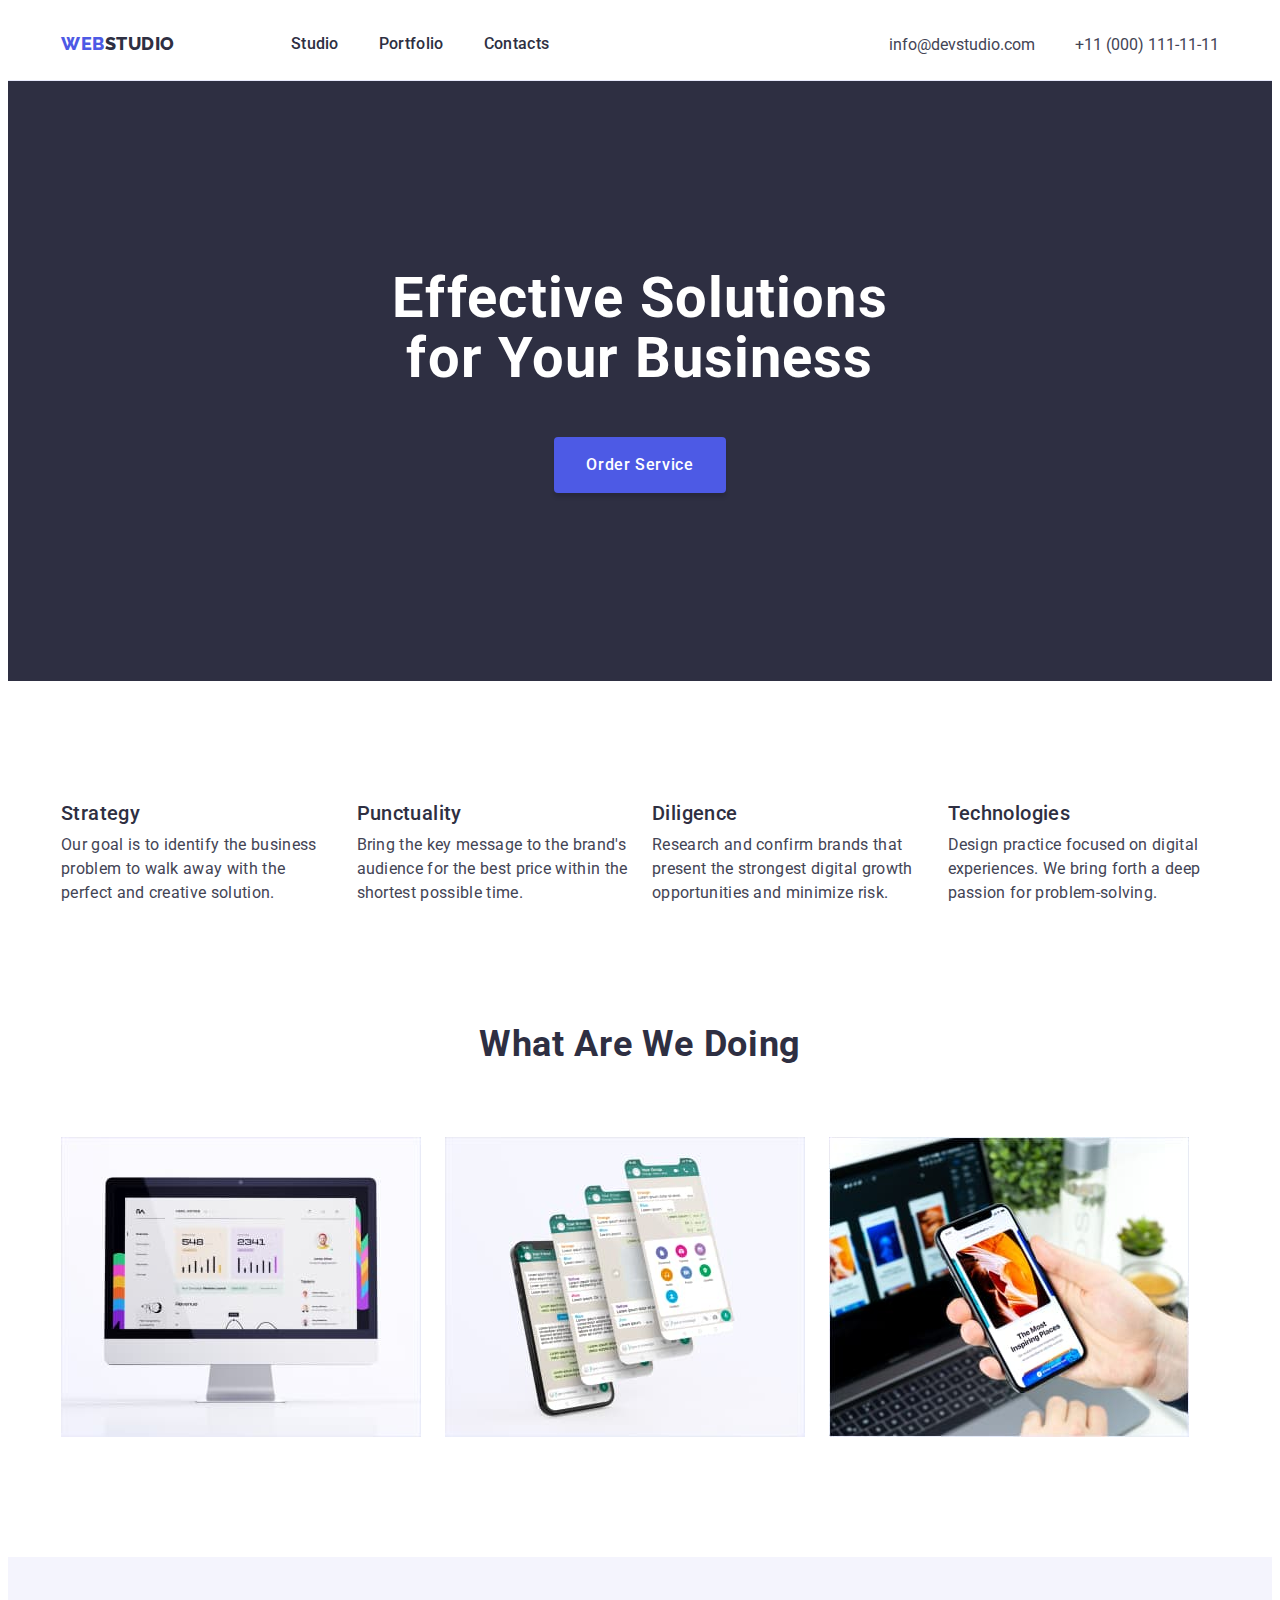
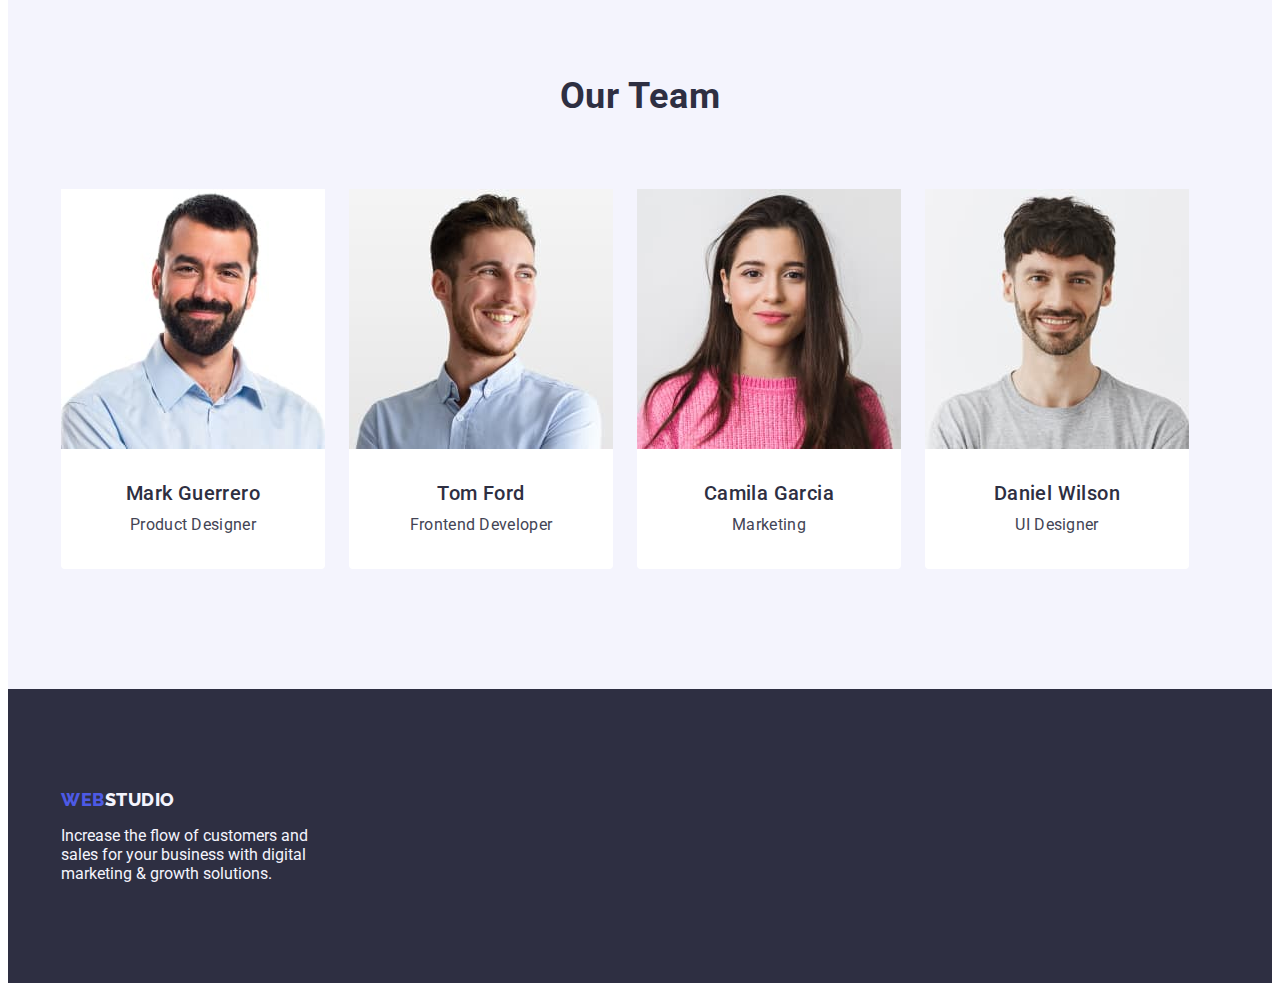
==== index.html @ 4bffc785 "Initial commit" ====
<!DOCTYPE html>
<html lang="en">
  <head>
    <meta charset="UTF-8" />
    <meta name="viewport" content="width=device-width, initial-scale=1.0" />
    <title>WebStudio</title>
    <link
      rel="stylesheet"
      href="https://cdnjs.cloudflare.com/ajax/libs/modern-normalize/2.0.0/modern-normalize.min.css"
      integrity="sha512-4xo8blKMVCiXpTaLzQSLSw3KFOVPWhm/TRtuPVc4WG6kUgjH6J03IBuG7JZPkcWMxJ5huwaBpOpnwYElP/m6wg=="
      crossorigin="anonymous"
      referrerpolicy="no-referrer"
    />
    <link rel="preconnect" href="https://fonts.googleapis.com" />
    <link rel="preconnect" href="https://fonts.gstatic.com" crossorigin />
    <link
      href="https://fonts.googleapis.com/css2?family=Raleway:wght@800&family=Roboto:wght@400;500;700;900&display=swap"
      rel="stylesheet"
    />
    <link rel="stylesheet" href="./css/styles.css" />
  </head>
  <body>
    <!-- Заголовок -->

    <header class="border">
      <div class="header-container container">
        <nav class="flex-header">
          <a href="./index.html" class="logo link"
            >Web<span class="logo-studio-header">Studio</span></a
          >
          <ul class="list flex-header">
            <li>
              <a href="./index.html" class="navigation link">Studio</a>
            </li>
            <li>
              <a href="./portfolio.html" class="navigation link">Portfolio</a>
            </li>
            <li><a href="" class="navigation link">Contacts</a></li>
          </ul>
        </nav>
        <address class="address">
          <ul class="list flex-header">
            <li>
              <a href="mailto:info@devstudio.com" class="link-address link"
                >info@devstudio.com</a
              >
            </li>
            <li>
              <a href="tel:+110001111111" class="link-address link"
                >+11 (000) 111-11-11</a
              >
            </li>
          </ul>
        </address>
      </div>
    </header>

    <main>
      <section class="hero">
        <div class="container container-hero">
          <h1 class="hero-header">Effective Solutions for Your Business</h1>
          <button type="button" class="hero-button">Order Service</button>
        </div>
      </section>

      <!-- Переваги -->

      <section class="features">
        <div class="container">
          <h2 class="visually-hidden">Features</h2>
          <ul class="list features-flex">
            <li class="features-list-item">
              <h3 class="header-feature list-item">Strategy</h3>
              <p class="text">
                Our goal is to identify the business problem to walk away with
                the perfect and creative solution.
              </p>
            </li>
            <li class="features-list-item">
              <h3 class="header-feature list-item">Punctuality</h3>
              <p class="text">
                Bring the key message to the brand's audience for the best price
                within the shortest possible time.
              </p>
            </li>
            <li class="features-list-item">
              <h3 class="header-feature list-item">Diligence</h3>
              <p class="text">
                Research and confirm brands that present the strongest digital
                growth opportunities and minimize risk.
              </p>
            </li>
            <li class="features-list-item">
              <h3 class="header-feature list-item">Technologies</h3>
              <p class="text">
                Design practice focused on digital experiences. We bring forth a
                deep passion for problem-solving.
              </p>
            </li>
          </ul>
        </div>
      </section>

      <!-- Чим ми займаємось -->

      <section class="occupation-wrap">
        <div class="container">
          <h2 class="header-second occupation">What are we doing</h2>
          <ul class="list occupation-flex">
            <li class="occupation-flex">
              <img
                src="./images/Rectangle71-2.jpg"
                alt="Web Development"
                width="360"
              />
            </li>
            <li class="occupation-flex">
              <img
                src="./images/Rectangle71-1.jpg"
                alt="App Development"
                width="360"
              />
            </li>
            <li class="occupation-flex">
              <img
                src="./images/Rectangle71.jpg"
                alt="Web Design"
                width="360"
              />
            </li>
          </ul>
        </div>
      </section>

      <!-- Команда -->

      <section class="team">
        <div class="container">
          <h2 class="header-second team-header">Our Team</h2>
          <ul class="list team-flex">
            <li class="team-point">
              <img src="./images/img1.jpg" alt="Mark Guerrero" width="264" />
              <div class="team-item-container">
                <h3 class="header-feature team-item">Mark Guerrero</h3>
                <p class="text">Product Designer</p>
              </div>
            </li>
            <li class="team-point">
              <img src="./images/img4.jpg" alt="Tom Ford" width="264" />
              <div class="team-item-container">
                <h3 class="header-feature team-item">Tom Ford</h3>
                <p class="text">Frontend Developer</p>
              </div>
            </li>
            <li class="team-point">
              <img src="./images/img3.jpg" alt="Camila Garcia" width="264" />
              <div class="team-item-container">
                <h3 class="header-feature team-item">Camila Garcia</h3>
                <p class="text">Marketing</p>
              </div>
            </li>
            <li class="team-point">
              <img src="./images/img2.jpg" alt="Daniel Wilson" width="264" />
              <div class="team-item-container">
                <h3 class="header-feature team-item">Daniel Wilson</h3>
                <p class="text">UI Designer</p>
              </div>
            </li>
          </ul>
        </div>
      </section>
    </main>

    <footer class="footer">
      <div class="container">
        <a href="./index.html" class="logo link footer-logo"
          >Web<span class="logo-studio">Studio</span></a
        >
        <p class="text-footer">
          Increase the flow of customers and sales for your business with
          digital marketing & growth solutions.
        </p>
      </div>
    </footer>
  </body>
</html>
---- css/styles.css ----
/* Змінні */
:root {
  --slate: #434455;
  --navyblue: #2e2f42;
  --iris: #4d5ae5;
  --white: #fff;
  --cloud: #f4f4fd;
  --ocean: #404bbf;
  --cornflower: #e7e9fc;
}

/* Базові */
body {
  font-family: "Roboto", sans-serif;
  color: var(--slate);
  background: var(--white);
}
.link {
  text-decoration: none;
}
.list {
  list-style: none;
}
img {
  display: block;
  max-width: 100%;
}
h1,
h2,
h3,
p,
ul {
  margin: 0;
}
ul {
  padding: 0;
}
.container {
  max-width: 1158px;
  margin: 0 auto;
  padding-left: 15px;
  padding-right: 15px;
}

.visually-hidden {
  position: absolute;
  width: 1px;
  height: 1px;
  margin: -1px;
  border: 0;
  padding: 0;
  white-space: nowrap;
  clip-path: inset(100%);
  clip: rect(0 0 0 0);
  overflow: hidden;
}

/* Header */
.border {
  border-bottom: 1px solid var(--cornflower);
}
.flex-header {
  display: flex;
  align-items: center;
  gap: 40px;
}
.header-container {
  display: flex;
  align-items: baseline;
  justify-content: space-between;
}
.logo {
  font-family: Raleway, sans-serif;
  font-size: 18px;
  font-weight: 800;
  line-height: 1.17;
  letter-spacing: 0.03em;
  text-transform: uppercase;
  color: var(--iris);
  margin-right: 76px;
}

.logo-studio-header {
  color: var(--navyblue);
}

.navigation {
  display: block;
  font-weight: 500;
  font-size: 16px;
  line-height: 1.5;
  letter-spacing: 0.02em;
  color: var(--navyblue);
  text-decoration: none;
  padding: 24px 0;
}
.navigation:hover,
.navigation:focus {
  color: var(--ocean);
}
.address {
  font-style: normal;
}
.link-address {
  color: var(--slate);
}
.link-address:hover,
.link-address:focus {
  color: var(--ocean);
}

/* Hero */

.hero {
  background: var(--navyblue);
  text-align: center;
  padding: 188px 0;
}
.hero-header {
  color: var(--white);

  font-size: 56px;
  font-weight: 700;
  line-height: 1.07;
  letter-spacing: 0.02em;
  margin-bottom: 48px;
  max-width: 496px;
  margin-left: auto;
  margin-right: auto;
}
.hero-button {
  display: block;
  min-width: 169px;
  height: 56px;
  border: none;
  color: var(--white);
  letter-spacing: 0.04em;
  background: var(--iris);
  font-family: "Roboto", sans-serif;
  font-weight: 500;
  font-size: 16px;
  line-height: 1.5;
  cursor: pointer;
  border-radius: 4px;
  box-shadow: 0px 4px 4px 0px rgba(0, 0, 0, 0.15);
  padding: 16px 32px;
  margin: 0 auto;
}
.hero-button:hover,
.hero-button:focus {
  background-color: var(--ocean);
}

/* Features */
.features {
  padding: 120px 0;
}
.features-flex {
  display: flex;
  gap: 24px;
  justify-content: space-between;
}
.features-list-item {
  flex-basis: calc((100% - 72px) / 4);
}
.header-second {
  text-align: center;
  font-size: 36px;
  font-weight: 700;
  line-height: 1.11;
  letter-spacing: 0.72px;
  text-transform: capitalize;
  color: var(--navyblue);
}
.header-feature {
  font-weight: 500;
  line-height: 1.2;
  font-size: 20px;
  letter-spacing: 0.02em;
  color: var(--navyblue);
}
.header-feature.list-item {
  margin-bottom: 8px;
}

.text {
  color: var(--slate);
  line-height: 1.5;
  letter-spacing: 0.02em;
}
/* Occupation */
.occupation-wrap {
  padding-bottom: 120px;
}
.header-second.occupation {
  margin-bottom: 72px;
}
.list.occupation-flex {
  display: flex;
  gap: 24px;
}
.occupation-flex {
  flex-basis: calc((100%-48px) / 3);
}
/* Team */
.team-flex {
  display: flex;
  gap: 24px;
  flex-basis: calc((100%-72px) / 4);
}
.team {
  background: var(--cloud);
  padding-bottom: 120px;
  padding-top: 120px;
}
.team-header {
  margin-bottom: 72px;
}
.team-point {
  background-color: var(--white);
  text-align: center;
  border-radius: 0px 0px 4px 4px;
}
.team-item-container {
  padding: 32px 0;
}
.header-feature.team-item {
  margin-bottom: 8px;
}

/* Footer */
.logo-studio {
  color: var(--cloud);
}
.footer {
  background: var(--navyblue);
  padding: 100px 0;
}
.footer-logo {
  display: inline-block;
  margin-bottom: 16px;
}
.text-footer {
  color: var(--cloud);
  max-width: 264px;
}

/* Second page portfolio */
.projects {
  padding: 96px 0 120px 0;
}
.btn-nav-flex {
  display: flex;
  justify-content: center;
  gap: 24px;
  flex-basis: calc((100%-120px) / 5);
  margin-bottom: 72px;
}
.button-portfolio {
  color: var(--iris);
  text-align: center;
  font-weight: 500;
  letter-spacing: 0.04em;
  background: var(--cloud);
  font-family: "Roboto", sans-serif;
  font-size: 16px;
  line-height: 1.5;
  cursor: pointer;
  padding: 12px 24px;
  border: 1px solid var(--cornflower);
  border-radius: 4px;
}

.button-portfolio:hover,
.button-portfolio:focus,
.button-portfolio:active {
  color: var(--white);
  background: var(--ocean);
  border: 1px solid transparent;
}
.projects-flex {
  display: flex;
  flex-wrap: wrap;
  row-gap: 48px;
  column-gap: 24px;
}
.projects-list-item {
  width: calc((100% - 48px) / 3);
}
.projects-item-container {
  padding: 32px 16px;
  border: 1px solid var(--cornflower);
  border-top: none;
}
.projects-item-caption {
  margin-bottom: 8px;
}
.text-portfolio {
  font-size: 16px;
  line-height: 1.5;
  letter-spacing: 0.02em;
  color: var(--slate);
}
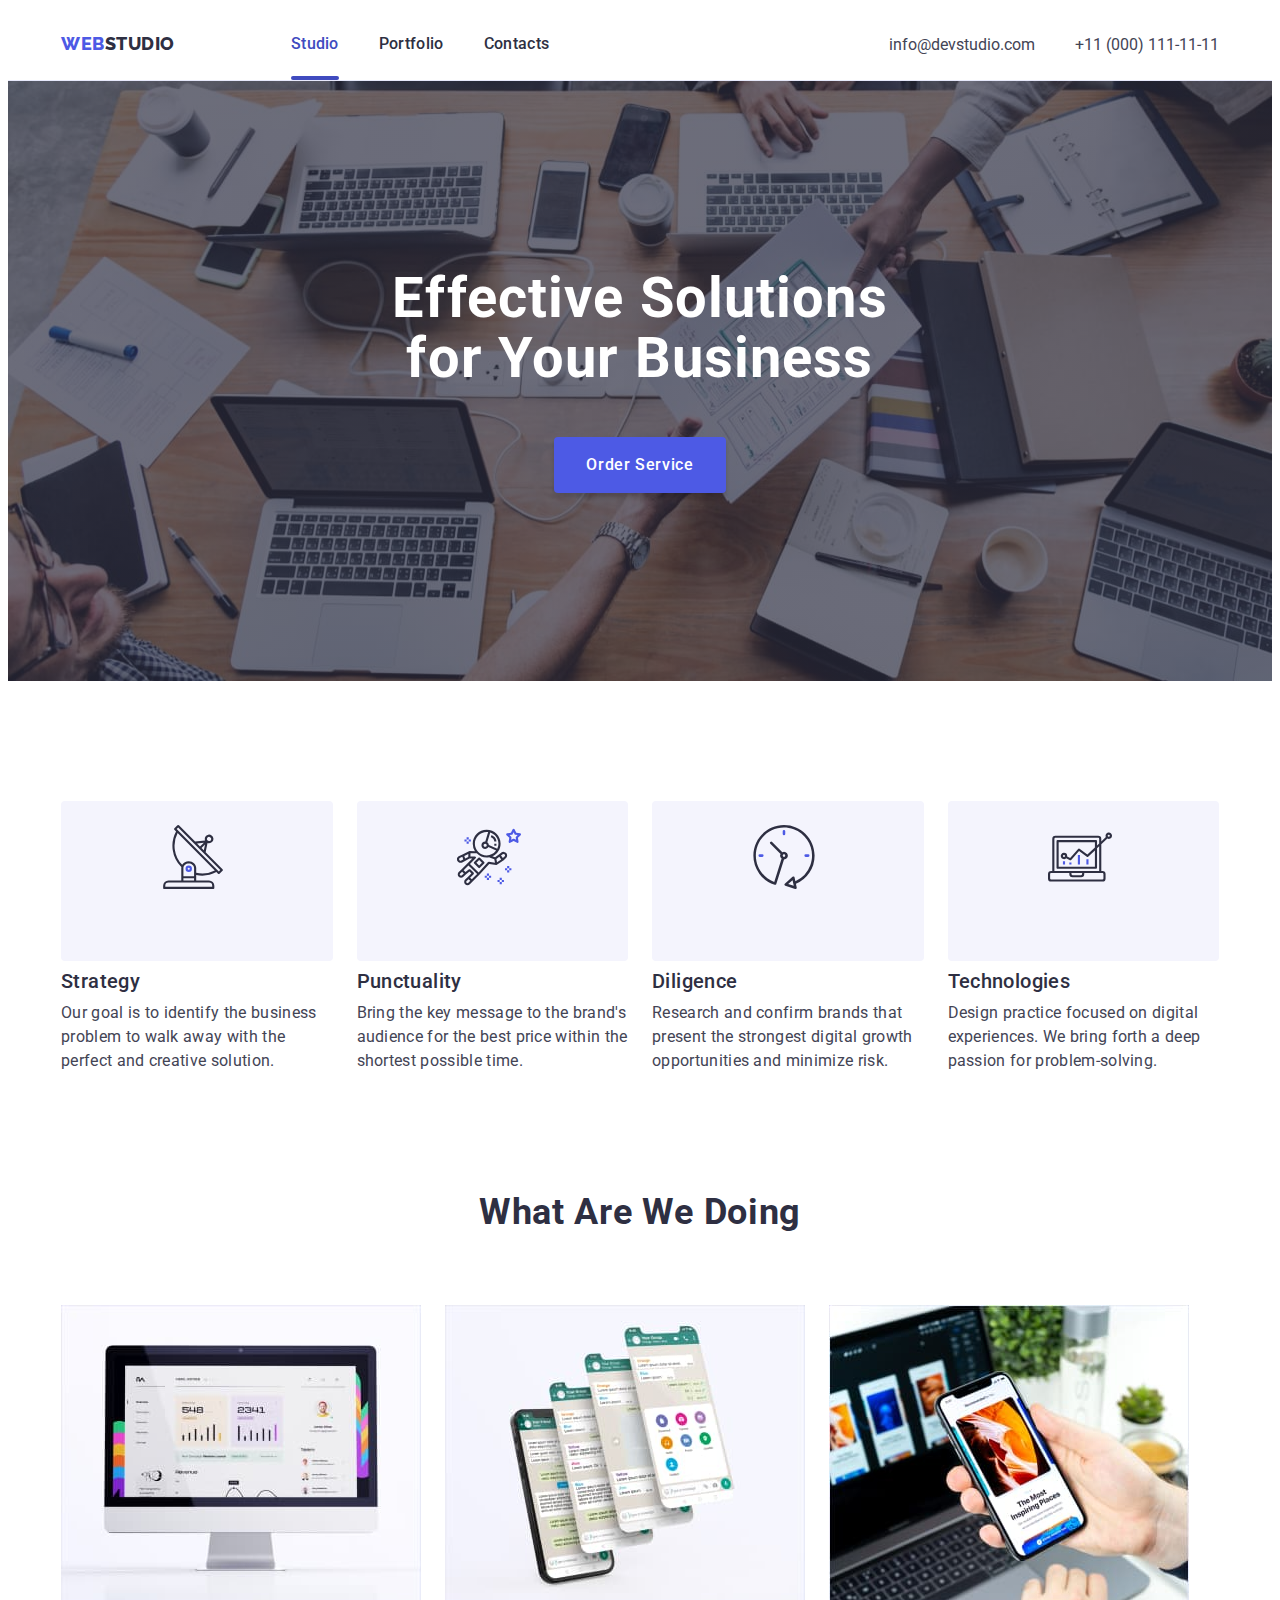
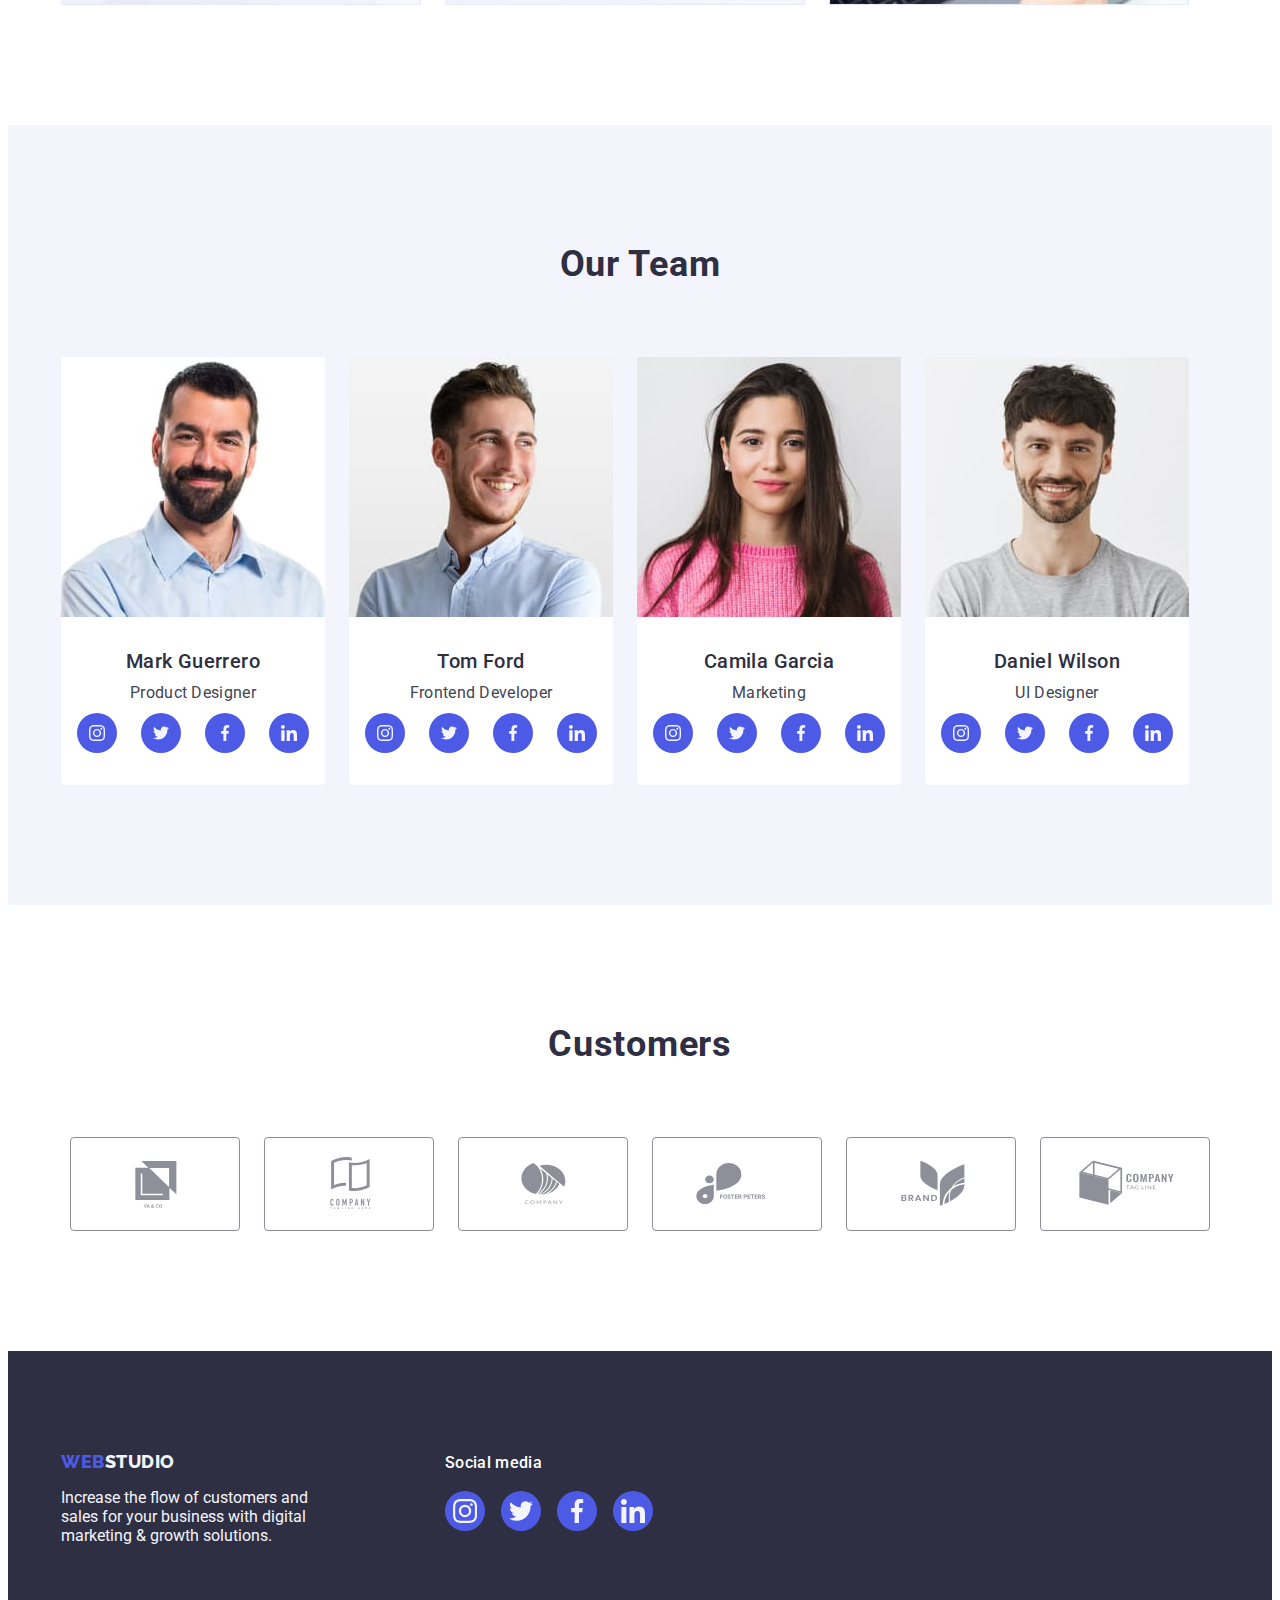
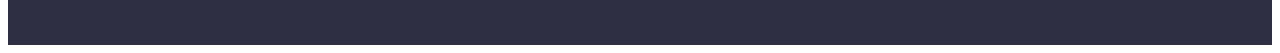
==== commit c24def02: "finished studio" ====
--- a/index.html
+++ b/index.html
@@ -30,7 +30,7 @@
           >
           <ul class="list flex-header">
             <li>
-              <a href="./index.html" class="navigation link">Studio</a>
+              <a href="./index.html" class="navigation link current">Studio</a>
             </li>
             <li>
               <a href="./portfolio.html" class="navigation link">Portfolio</a>
@@ -59,7 +59,9 @@
       <section class="hero">
         <div class="container container-hero">
           <h1 class="hero-header">Effective Solutions for Your Business</h1>
-          <button type="button" class="hero-button">Order Service</button>
+          <button type="button" data-modal-open class="hero-button">
+            Order Service
+          </button>
         </div>
       </section>
 
@@ -70,6 +72,11 @@
           <h2 class="visually-hidden">Features</h2>
           <ul class="list features-flex">
             <li class="features-list-item">
+              <div class="icons-fetures-container">
+                <svg class="icons-features">
+                  <use href="./images/icons.svg#icon-antenna" #icon-></use>
+                </svg>
+              </div>
               <h3 class="header-feature list-item">Strategy</h3>
               <p class="text">
                 Our goal is to identify the business problem to walk away with
@@ -77,6 +84,11 @@
               </p>
             </li>
             <li class="features-list-item">
+              <div class="icons-fetures-container">
+                <svg class="icons-features">
+                  <use href="./images/icons.svg#icon-astronaut"></use>
+                </svg>
+              </div>
               <h3 class="header-feature list-item">Punctuality</h3>
               <p class="text">
                 Bring the key message to the brand's audience for the best price
@@ -84,6 +96,11 @@
               </p>
             </li>
             <li class="features-list-item">
+              <div class="icons-fetures-container">
+                <svg class="icons-features">
+                  <use href="./images/icons.svg#icon-clock"></use>
+                </svg>
+              </div>
               <h3 class="header-feature list-item">Diligence</h3>
               <p class="text">
                 Research and confirm brands that present the strongest digital
@@ -91,6 +108,11 @@
               </p>
             </li>
             <li class="features-list-item">
+              <div class="icons-fetures-container">
+                <svg class="icons-features">
+                  <use href="./images/icons.svg#icon-diagram"></use>
+                </svg>
+              </div>
               <h3 class="header-feature list-item">Technologies</h3>
               <p class="text">
                 Design practice focused on digital experiences. We bring forth a
@@ -143,6 +165,29 @@
               <div class="team-item-container">
                 <h3 class="header-feature team-item">Mark Guerrero</h3>
                 <p class="text">Product Designer</p>
+
+                <ul class="team-inside-list list">
+                  <li class="team-inside-item">
+                    <svg class="team-list-icons">
+                      <use href="./images/icons.svg#icon-instagram"></use>
+                    </svg>
+                  </li>
+                  <li class="team-inside-item">
+                    <svg class="team-list-icons">
+                      <use href="./images/icons.svg#icon-twitter"></use>
+                    </svg>
+                  </li>
+                  <li class="team-inside-item">
+                    <svg class="team-list-icons">
+                      <use href="./images/icons.svg#icon-facebook"></use>
+                    </svg>
+                  </li>
+                  <li class="team-inside-item">
+                    <svg class="team-list-icons">
+                      <use href="./images/icons.svg#icon-linkedin"></use>
+                    </svg>
+                  </li>
+                </ul>
               </div>
             </li>
             <li class="team-point">
@@ -150,6 +195,28 @@
               <div class="team-item-container">
                 <h3 class="header-feature team-item">Tom Ford</h3>
                 <p class="text">Frontend Developer</p>
+                <ul class="team-inside-list list">
+                  <li class="team-inside-item">
+                    <svg class="team-list-icons">
+                      <use href="./images/icons.svg#icon-instagram"></use>
+                    </svg>
+                  </li>
+                  <li class="team-inside-item">
+                    <svg class="team-list-icons">
+                      <use href="./images/icons.svg#icon-twitter"></use>
+                    </svg>
+                  </li>
+                  <li class="team-inside-item">
+                    <svg class="team-list-icons">
+                      <use href="./images/icons.svg#icon-facebook"></use>
+                    </svg>
+                  </li>
+                  <li class="team-inside-item">
+                    <svg class="team-list-icons">
+                      <use href="./images/icons.svg#icon-linkedin"></use>
+                    </svg>
+                  </li>
+                </ul>
               </div>
             </li>
             <li class="team-point">
@@ -157,6 +224,28 @@
               <div class="team-item-container">
                 <h3 class="header-feature team-item">Camila Garcia</h3>
                 <p class="text">Marketing</p>
+                <ul class="team-inside-list list">
+                  <li class="team-inside-item">
+                    <svg class="team-list-icons">
+                      <use href="./images/icons.svg#icon-instagram"></use>
+                    </svg>
+                  </li>
+                  <li class="team-inside-item">
+                    <svg class="team-list-icons">
+                      <use href="./images/icons.svg#icon-twitter"></use>
+                    </svg>
+                  </li>
+                  <li class="team-inside-item">
+                    <svg class="team-list-icons">
+                      <use href="./images/icons.svg#icon-facebook"></use>
+                    </svg>
+                  </li>
+                  <li class="team-inside-item">
+                    <svg class="team-list-icons">
+                      <use href="./images/icons.svg#icon-linkedin"></use>
+                    </svg>
+                  </li>
+                </ul>
               </div>
             </li>
             <li class="team-point">
@@ -164,23 +253,111 @@
               <div class="team-item-container">
                 <h3 class="header-feature team-item">Daniel Wilson</h3>
                 <p class="text">UI Designer</p>
-              </div>
-            </li>
-          </ul>
-        </div>
+                <ul class="team-inside-list list">
+                  <li class="team-inside-item">
+                    <svg class="team-list-icons">
+                      <use href="./images/icons.svg#icon-instagram"></use>
+                    </svg>
+                  </li>
+                  <li class="team-inside-item">
+                    <svg class="team-list-icons">
+                      <use href="./images/icons.svg#icon-twitter"></use>
+                    </svg>
+                  </li>
+                  <li class="team-inside-item">
+                    <svg class="team-list-icons">
+                      <use href="./images/icons.svg#icon-facebook"></use>
+                    </svg>
+                  </li>
+                  <li class="team-inside-item">
+                    <svg class="team-list-icons">
+                      <use href="./images/icons.svg#icon-linkedin"></use>
+                    </svg>
+                  </li>
+                </ul>
+              </div>
+            </li>
+          </ul>
+        </div>
+      </section>
+
+      <!-- Customers -->
+      <section class="customers-container">
+        <h2 class="header-second header-customers">Customers</h2>
+        <ul class="customer-list list">
+          <li class="customers-list-item">
+            <svg class="customers-item-icon">
+              <use href="./images/icons.svg#icon-logo1"></use>
+            </svg>
+          </li>
+          <li class="customers-list-item">
+            <svg class="customers-item-icon">
+              <use href="./images/icons.svg#icon-logo2"></use>
+            </svg>
+          </li>
+          <li class="customers-list-item">
+            <svg class="customers-item-icon">
+              <use href="./images/icons.svg#icon-logo3"></use>
+            </svg>
+          </li>
+          <li class="customers-list-item">
+            <svg class="customers-item-icon">
+              <use href="./images/icons.svg#icon-logo4"></use>
+            </svg>
+          </li>
+          <li class="customers-list-item">
+            <svg class="customers-item-icon">
+              <use href="./images/icons.svg#icon-logo5"></use>
+            </svg>
+          </li>
+          <li class="customers-list-item">
+            <svg class="customers-item-icon">
+              <use href="./images/icons.svg#icon-logo6"></use>
+            </svg>
+          </li>
+        </ul>
       </section>
     </main>
 
     <footer class="footer">
-      <div class="container">
-        <a href="./index.html" class="logo link footer-logo"
-          >Web<span class="logo-studio">Studio</span></a
-        >
-        <p class="text-footer">
-          Increase the flow of customers and sales for your business with
-          digital marketing & growth solutions.
-        </p>
+      <div class="container footer-container">
+        <div class="container-logo-footer">
+          <a href="./index.html" class="logo link footer-logo"
+            >Web<span class="logo-studio">Studio</span></a
+          >
+          <p class="text-footer">
+            Increase the flow of customers and sales for your business with
+            digital marketing & growth solutions.
+          </p>
+        </div>
+
+        <div class="social-links-container">
+          <b class="social-links">Social media</b>
+          <ul class="social-links-list list">
+            <li class="social-links-item">
+              <svg class="social-list-icons">
+                <use href="./images/icons.svg#icon-instagram"></use>
+              </svg>
+            </li>
+            <li class="social-links-item">
+              <svg class="social-list-icons">
+                <use href="./images/icons.svg#icon-twitter"></use>
+              </svg>
+            </li>
+            <li class="social-links-item">
+              <svg class="social-list-icons">
+                <use href="./images/icons.svg#icon-facebook"></use>
+              </svg>
+            </li>
+            <li class="social-links-item">
+              <svg class="social-list-icons">
+                <use href="./images/icons.svg#icon-linkedin"></use>
+              </svg>
+            </li>
+          </ul>
+        </div>
       </div>
     </footer>
+    <script src="./js/modal.js"></script>
   </body>
 </html>
--- a/css/styles.css
+++ b/css/styles.css
@@ -7,6 +7,7 @@
   --cloud: #f4f4fd;
   --ocean: #404bbf;
   --cornflower: #e7e9fc;
+  --light-slate: #8e8f99;
 }
 
 /* Базові */
@@ -85,7 +86,7 @@
 }
 
 .navigation {
-  display: block;
+  display: inline-block;
   font-weight: 500;
   font-size: 16px;
   line-height: 1.5;
@@ -98,6 +99,21 @@
 .navigation:focus {
   color: var(--ocean);
 }
+.current {
+  color: var(--ocean);
+  position: relative;
+}
+.current::after {
+  content: "";
+  display: block;
+  border-radius: 2px;
+  background-color: var(--ocean);
+  height: 4px;
+  position: absolute;
+  bottom: 0px;
+  left: 0;
+  right: 0;
+}
 .address {
   font-style: normal;
 }
@@ -113,6 +129,12 @@
 
 .hero {
   background: var(--navyblue);
+  background-image: linear-gradient(
+      rgba(46, 47, 66, 0.7),
+      rgba(46, 47, 66, 0.7)
+    ),
+    url(../images/hero-bg.jpg);
+  background-repeat: no-repeat;
   text-align: center;
   padding: 188px 0;
 }
@@ -188,6 +210,17 @@
   line-height: 1.5;
   letter-spacing: 0.02em;
 }
+.icons-features {
+  width: 64px;
+  height: 64px;
+}
+.icons-fetures-container {
+  height: 112px;
+  background-color: var(--cloud);
+  border-radius: 4px;
+  padding: 24px 100px;
+  margin-bottom: 8px;
+}
 /* Occupation */
 .occupation-wrap {
   padding-bottom: 120px;
@@ -227,8 +260,59 @@
 .header-feature.team-item {
   margin-bottom: 8px;
 }
+.team-inside-list {
+  display: flex;
+  gap: 24px;
+  margin-top: 8px;
+  justify-content: center;
+}
+.team-inside-item {
+  background-color: var(--iris);
+  border-radius: 50%;
+  width: 40px;
+  height: 40px;
+  position: relative;
+}
+.team-list-icons {
+  width: 16px;
+  height: 16px;
+  fill: var(--cloud);
+  position: absolute;
+  top: 50%;
+  left: 50%;
+  translate: -50% -50%;
+}
+
+/* Customers */
+.customers-container {
+  padding: 120px 156px;
+  background-color: var(--white);
+}
+.header-customers {
+  margin-bottom: 72px;
+}
+.customer-list {
+  display: flex;
+  justify-content: center;
+  gap: 24px;
+}
+.customers-list-item {
+  flex-basis: calc((100% - 5 * 24px) / 6);
+  padding: 16px 32px;
+  border-radius: 4px;
+  border: 1px solid var(--light-slate);
+}
+.customers-item-icon {
+  width: 104px;
+  height: 56px;
+  fill: var(--light-slate);
+}
 
 /* Footer */
+.footer-container {
+  display: flex;
+  gap: 120px;
+}
 .logo-studio {
   color: var(--cloud);
 }
@@ -245,6 +329,33 @@
   max-width: 264px;
 }
 
+.social-links {
+  font-weight: 500;
+  line-height: 1.5;
+  letter-spacing: 0.02em;
+  color: var(--white);
+}
+.social-links-list {
+  display: flex;
+  gap: 16px;
+  margin-top: 16px;
+}
+.social-links-item {
+  width: 40px;
+  height: 40px;
+  background-color: var(--iris);
+  border-radius: 50%;
+  position: relative;
+}
+.social-list-icons {
+  height: 24px;
+  width: 24px;
+  fill: var(--cloud);
+  position: absolute;
+  top: 50%;
+  left: 50%;
+  translate: -50% -50%;
+}
 /* Second page portfolio */
 .projects {
   padding: 96px 0 120px 0;
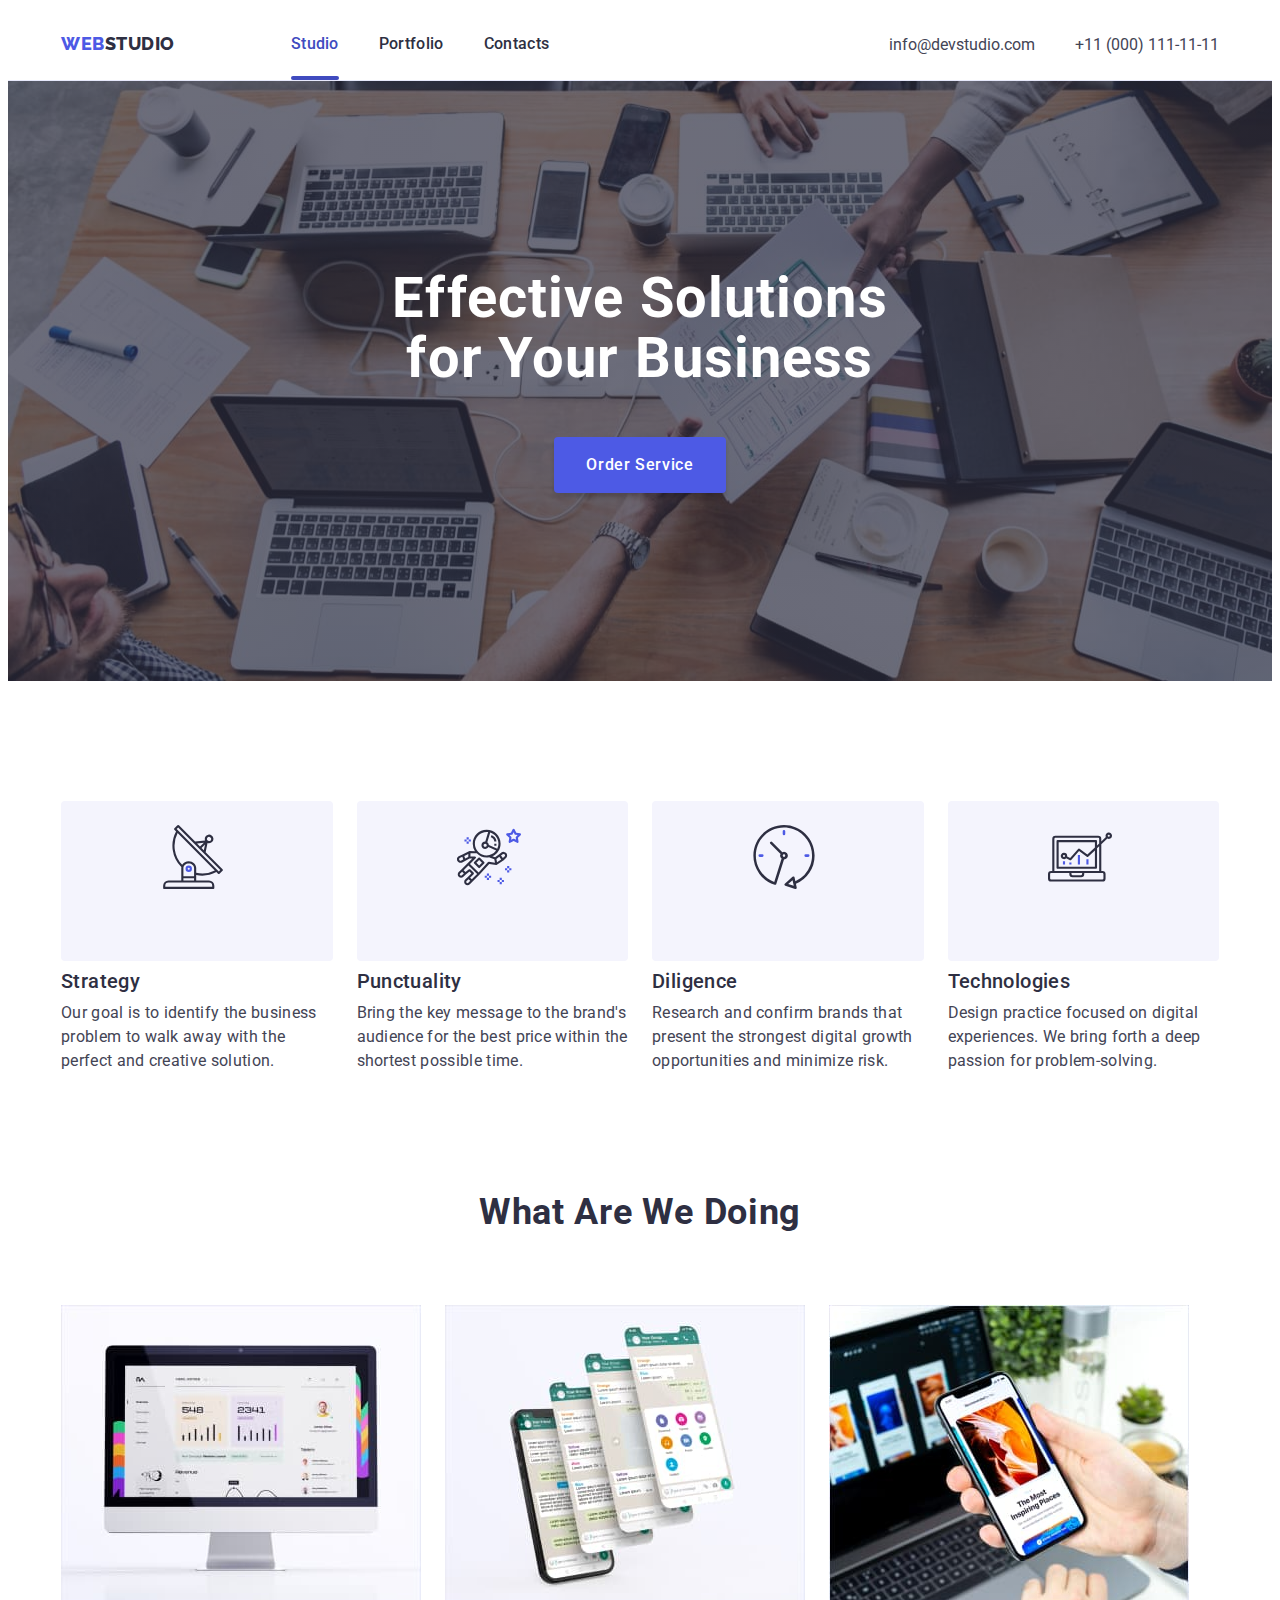
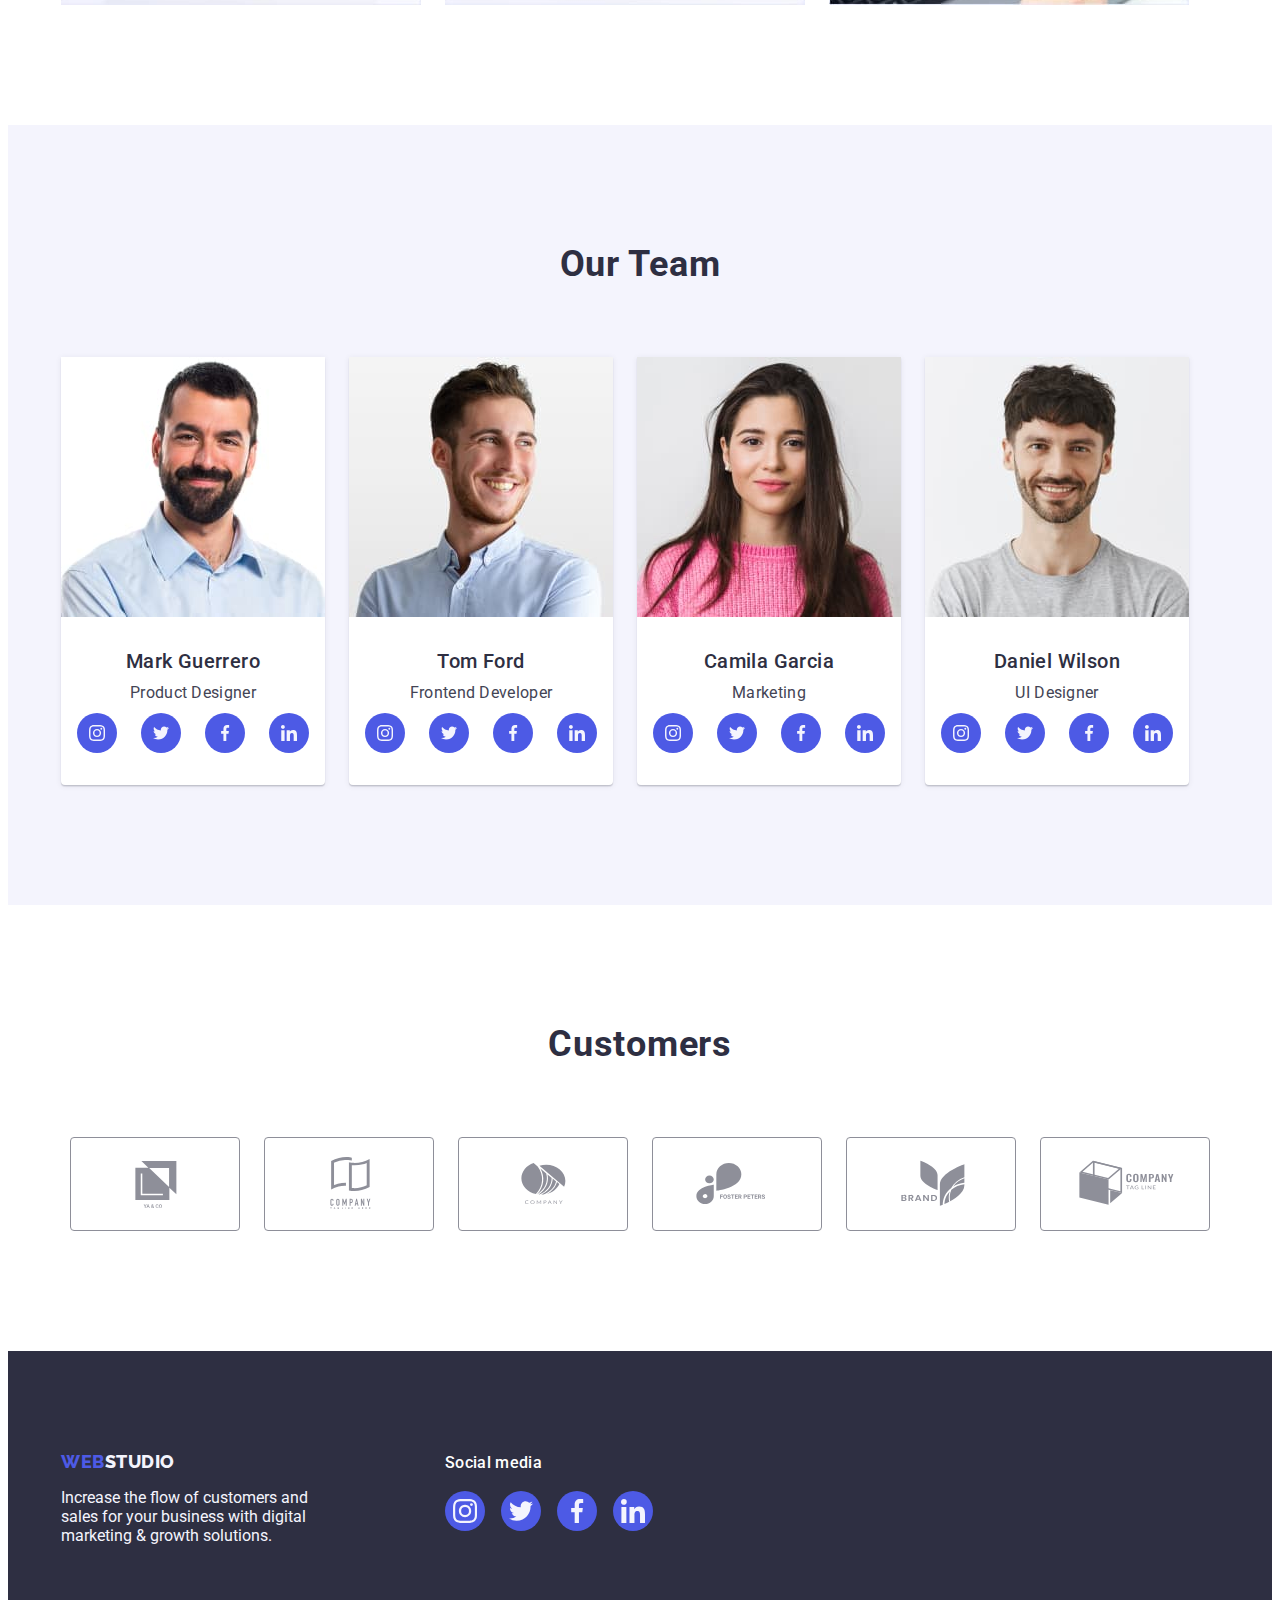
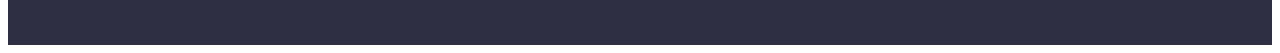
==== commit 615b8a9b: "update 1.0" ====
--- a/index.html
+++ b/index.html
@@ -168,24 +168,32 @@
 
                 <ul class="team-inside-list list">
                   <li class="team-inside-item">
-                    <svg class="team-list-icons">
-                      <use href="./images/icons.svg#icon-instagram"></use>
-                    </svg>
-                  </li>
-                  <li class="team-inside-item">
-                    <svg class="team-list-icons">
-                      <use href="./images/icons.svg#icon-twitter"></use>
-                    </svg>
-                  </li>
-                  <li class="team-inside-item">
-                    <svg class="team-list-icons">
-                      <use href="./images/icons.svg#icon-facebook"></use>
-                    </svg>
-                  </li>
-                  <li class="team-inside-item">
-                    <svg class="team-list-icons">
-                      <use href="./images/icons.svg#icon-linkedin"></use>
-                    </svg>
+                    <a href="" class="link team-inside-link">
+                      <svg class="team-list-icons">
+                        <use href="./images/icons.svg#icon-instagram"></use>
+                      </svg>
+                    </a>
+                  </li>
+                  <li class="team-inside-item">
+                    <a href="" class="link team-inside-link">
+                      <svg class="team-list-icons">
+                        <use href="./images/icons.svg#icon-twitter"></use>
+                      </svg>
+                    </a>
+                  </li>
+                  <li class="team-inside-item">
+                    <a href="" class="link team-inside-link">
+                      <svg class="team-list-icons">
+                        <use href="./images/icons.svg#icon-facebook"></use>
+                      </svg>
+                    </a>
+                  </li>
+                  <li class="team-inside-item">
+                    <a href="" class="link team-inside-link">
+                      <svg class="team-list-icons">
+                        <use href="./images/icons.svg#icon-linkedin"></use>
+                      </svg>
+                    </a>
                   </li>
                 </ul>
               </div>
@@ -197,24 +205,32 @@
                 <p class="text">Frontend Developer</p>
                 <ul class="team-inside-list list">
                   <li class="team-inside-item">
-                    <svg class="team-list-icons">
-                      <use href="./images/icons.svg#icon-instagram"></use>
-                    </svg>
-                  </li>
-                  <li class="team-inside-item">
-                    <svg class="team-list-icons">
-                      <use href="./images/icons.svg#icon-twitter"></use>
-                    </svg>
-                  </li>
-                  <li class="team-inside-item">
-                    <svg class="team-list-icons">
-                      <use href="./images/icons.svg#icon-facebook"></use>
-                    </svg>
-                  </li>
-                  <li class="team-inside-item">
-                    <svg class="team-list-icons">
-                      <use href="./images/icons.svg#icon-linkedin"></use>
-                    </svg>
+                    <a href="" class="link team-inside-link">
+                      <svg class="team-list-icons">
+                        <use href="./images/icons.svg#icon-instagram"></use>
+                      </svg>
+                    </a>
+                  </li>
+                  <li class="team-inside-item">
+                    <a href="" class="link team-inside-link">
+                      <svg class="team-list-icons">
+                        <use href="./images/icons.svg#icon-twitter"></use>
+                      </svg>
+                    </a>
+                  </li>
+                  <li class="team-inside-item">
+                    <a href="" class="link team-inside-link">
+                      <svg class="team-list-icons">
+                        <use href="./images/icons.svg#icon-facebook"></use>
+                      </svg>
+                    </a>
+                  </li>
+                  <li class="team-inside-item">
+                    <a href="" class="link team-inside-link">
+                      <svg class="team-list-icons">
+                        <use href="./images/icons.svg#icon-linkedin"></use>
+                      </svg>
+                    </a>
                   </li>
                 </ul>
               </div>
@@ -226,24 +242,32 @@
                 <p class="text">Marketing</p>
                 <ul class="team-inside-list list">
                   <li class="team-inside-item">
-                    <svg class="team-list-icons">
-                      <use href="./images/icons.svg#icon-instagram"></use>
-                    </svg>
-                  </li>
-                  <li class="team-inside-item">
-                    <svg class="team-list-icons">
-                      <use href="./images/icons.svg#icon-twitter"></use>
-                    </svg>
-                  </li>
-                  <li class="team-inside-item">
-                    <svg class="team-list-icons">
-                      <use href="./images/icons.svg#icon-facebook"></use>
-                    </svg>
-                  </li>
-                  <li class="team-inside-item">
-                    <svg class="team-list-icons">
-                      <use href="./images/icons.svg#icon-linkedin"></use>
-                    </svg>
+                    <a href="" class="link team-inside-link">
+                      <svg class="team-list-icons">
+                        <use href="./images/icons.svg#icon-instagram"></use>
+                      </svg>
+                    </a>
+                  </li>
+                  <li class="team-inside-item">
+                    <a href="" class="link team-inside-link">
+                      <svg class="team-list-icons">
+                        <use href="./images/icons.svg#icon-twitter"></use>
+                      </svg>
+                    </a>
+                  </li>
+                  <li class="team-inside-item">
+                    <a href="" class="link team-inside-link">
+                      <svg class="team-list-icons">
+                        <use href="./images/icons.svg#icon-facebook"></use>
+                      </svg>
+                    </a>
+                  </li>
+                  <li class="team-inside-item">
+                    <a href="" class="link team-inside-link">
+                      <svg class="team-list-icons">
+                        <use href="./images/icons.svg#icon-linkedin"></use>
+                      </svg>
+                    </a>
                   </li>
                 </ul>
               </div>
@@ -255,24 +279,32 @@
                 <p class="text">UI Designer</p>
                 <ul class="team-inside-list list">
                   <li class="team-inside-item">
-                    <svg class="team-list-icons">
-                      <use href="./images/icons.svg#icon-instagram"></use>
-                    </svg>
-                  </li>
-                  <li class="team-inside-item">
-                    <svg class="team-list-icons">
-                      <use href="./images/icons.svg#icon-twitter"></use>
-                    </svg>
-                  </li>
-                  <li class="team-inside-item">
-                    <svg class="team-list-icons">
-                      <use href="./images/icons.svg#icon-facebook"></use>
-                    </svg>
-                  </li>
-                  <li class="team-inside-item">
-                    <svg class="team-list-icons">
-                      <use href="./images/icons.svg#icon-linkedin"></use>
-                    </svg>
+                    <a href="" class="link team-inside-link">
+                      <svg class="team-list-icons">
+                        <use href="./images/icons.svg#icon-instagram"></use>
+                      </svg>
+                    </a>
+                  </li>
+                  <li class="team-inside-item">
+                    <a href="" class="link team-inside-link">
+                      <svg class="team-list-icons">
+                        <use href="./images/icons.svg#icon-twitter"></use>
+                      </svg>
+                    </a>
+                  </li>
+                  <li class="team-inside-item">
+                    <a href="" class="link team-inside-link">
+                      <svg class="team-list-icons">
+                        <use href="./images/icons.svg#icon-facebook"></use>
+                      </svg>
+                    </a>
+                  </li>
+                  <li class="team-inside-item">
+                    <a href="" class="link team-inside-link">
+                      <svg class="team-list-icons">
+                        <use href="./images/icons.svg#icon-linkedin"></use>
+                      </svg>
+                    </a>
                   </li>
                 </ul>
               </div>
@@ -335,29 +367,47 @@
           <b class="social-links">Social media</b>
           <ul class="social-links-list list">
             <li class="social-links-item">
-              <svg class="social-list-icons">
-                <use href="./images/icons.svg#icon-instagram"></use>
-              </svg>
+              <a href="" class="link">
+                <svg class="social-list-icons">
+                  <use href="./images/icons.svg#icon-instagram"></use>
+                </svg>
+              </a>
             </li>
             <li class="social-links-item">
-              <svg class="social-list-icons">
-                <use href="./images/icons.svg#icon-twitter"></use>
-              </svg>
+              <a href="" class="link">
+                <svg class="social-list-icons">
+                  <use href="./images/icons.svg#icon-twitter"></use>
+                </svg>
+              </a>
             </li>
             <li class="social-links-item">
-              <svg class="social-list-icons">
-                <use href="./images/icons.svg#icon-facebook"></use>
-              </svg>
+              <a href="" class="link">
+                <svg class="social-list-icons">
+                  <use href="./images/icons.svg#icon-facebook"></use>
+                </svg>
+              </a>
             </li>
             <li class="social-links-item">
-              <svg class="social-list-icons">
-                <use href="./images/icons.svg#icon-linkedin"></use>
-              </svg>
+              <a href="" class="link">
+                <svg class="social-list-icons">
+                  <use href="./images/icons.svg#icon-linkedin"></use>
+                </svg>
+              </a>
             </li>
           </ul>
         </div>
       </div>
     </footer>
+
+    <div class="backdrop is-hidden" data-modal>
+      <div class="modal-window">
+        <button type="button" class="modal-close-btn" data-modal-close>
+          <svg class="modal-close-icon">
+            <use href="./images/icons.svg#icon-close-modal"></use>
+          </svg>
+        </button>
+      </div>
+    </div>
     <script src="./js/modal.js"></script>
   </body>
 </html>
--- a/css/styles.css
+++ b/css/styles.css
@@ -8,6 +8,9 @@
   --ocean: #404bbf;
   --cornflower: #e7e9fc;
   --light-slate: #8e8f99;
+  --navyblue-modal: rgba(46, 47, 66, 0.4);
+  --dairy: #fcfcfc;
+  --green: #31d0aa;
 }
 
 /* Базові */
@@ -94,6 +97,7 @@
   color: var(--navyblue);
   text-decoration: none;
   padding: 24px 0;
+  transition: color 250ms cubic-bezier(0.4, 0, 0.2, 1);
 }
 .navigation:hover,
 .navigation:focus {
@@ -118,6 +122,7 @@
   font-style: normal;
 }
 .link-address {
+  transition: color 250ms cubic-bezier(0.4, 0, 0.2, 1);
   color: var(--slate);
 }
 .link-address:hover,
@@ -167,6 +172,7 @@
   box-shadow: 0px 4px 4px 0px rgba(0, 0, 0, 0.15);
   padding: 16px 32px;
   margin: 0 auto;
+  transition: background-color 250ms cubic-bezier(0.4, 0, 0.2, 1);
 }
 .hero-button:hover,
 .hero-button:focus {
@@ -253,7 +259,15 @@
   background-color: var(--white);
   text-align: center;
   border-radius: 0px 0px 4px 4px;
-}
+  box-shadow: 0px 2px 1px 0px rgba(46, 47, 66, 0.08),
+    0px 1px 1px 0px rgba(46, 47, 66, 0.16),
+    0px 1px 6px 0px rgba(46, 47, 66, 0.08);
+}
+.team-point:hover .team-inside-item,
+.team-point:focus .team-inside-item {
+  background-color: var(--ocean);
+}
+
 .team-item-container {
   padding: 32px 0;
 }
@@ -272,6 +286,7 @@
   width: 40px;
   height: 40px;
   position: relative;
+  transition: background-color 250ms cubic-bezier(0.4, 0, 0.2, 1);
 }
 .team-list-icons {
   width: 16px;
@@ -280,7 +295,7 @@
   position: absolute;
   top: 50%;
   left: 50%;
-  translate: -50% -50%;
+  transform: translate(-50%, -50%);
 }
 
 /* Customers */
@@ -301,11 +316,19 @@
   padding: 16px 32px;
   border-radius: 4px;
   border: 1px solid var(--light-slate);
+  transition: border-color 250ms cubic-bezier(0.4, 0, 0.2, 1);
 }
 .customers-item-icon {
   width: 104px;
   height: 56px;
   fill: var(--light-slate);
+  transition: fill 250ms cubic-bezier(0.4, 0, 0.2, 1);
+}
+.customers-list-item:hover .customers-item-icon {
+  fill: var(--ocean);
+}
+.customers-list-item:hover {
+  border-color: var(--ocean);
 }
 
 /* Footer */
@@ -346,6 +369,11 @@
   background-color: var(--iris);
   border-radius: 50%;
   position: relative;
+  transition: background-color 250ms cubic-bezier(0.4, 0, 0.2, 1);
+}
+.social-links-item:hover,
+.social-links-item:focus {
+  background-color: var(--green);
 }
 .social-list-icons {
   height: 24px;
@@ -354,8 +382,73 @@
   position: absolute;
   top: 50%;
   left: 50%;
-  translate: -50% -50%;
-}
+  transform: translate(-50%, -50%);
+}
+
+/* Modal window */
+.backdrop {
+  position: fixed;
+  z-index: 100;
+  left: 0;
+  top: 0;
+  width: 100%;
+  height: 100%;
+  overflow: auto;
+  background-color: var(--navyblue-modal);
+  transition: opacity 250ms cubic-bezier(0.4, 0, 0.2, 1),
+    visibility 250ms cubic-bezier(0.4, 0, 0.2, 1);
+}
+.modal-window {
+  position: absolute;
+  top: 50%;
+  left: 50%;
+  transform: translate(-50%, -50%) scale(1);
+  transition: transform 250ms cubic-bezier(0.4, 0, 0.2, 1);
+  width: 408px;
+  min-height: 584px;
+  border-radius: 4px;
+  background-color: var(--dairy);
+  box-shadow: 0px 2px 1px 0px rgba(0, 0, 0, 0.2),
+    0px 1px 3px 0px rgba(0, 0, 0, 0.12), 0px 1px 1px 0px rgba(0, 0, 0, 0.14);
+}
+.backdrop.is-hidden .modal-window {
+  transform: translate(-50%, -50%) scale(0);
+}
+.modal-close-btn {
+  width: 24px;
+  height: 24px;
+  background-color: var(--cornflower);
+  border-radius: 50%;
+  position: absolute;
+  top: 24px;
+  right: 24px;
+  border: 1px solid rgba(0, 0, 0, 0.1);
+  transition: background-color 250ms cubic-bezier(0.4, 0, 0.2, 1),
+    border-color 250ms cubic-bezier(0.4, 0, 0.2, 1);
+}
+.modal-close-btn:active {
+  background-color: var(--ocean);
+  border-color: transparent;
+}
+.modal-close-icon {
+  width: 8px;
+  height: 8px;
+  fill: var(--navyblue);
+  position: absolute;
+  top: 50%;
+  left: 50%;
+  transition: fill 250ms cubic-bezier(0.4, 0, 0.2, 1);
+  transform: translate(-50%, -50%);
+}
+.modal-close-btn:active .modal-close-icon {
+  fill: var(--white);
+}
+.is-hidden {
+  visibility: hidden;
+  opacity: transparent;
+  pointer-events: none;
+}
+
 /* Second page portfolio */
 .projects {
   padding: 96px 0 120px 0;
@@ -380,15 +473,24 @@
   padding: 12px 24px;
   border: 1px solid var(--cornflower);
   border-radius: 4px;
+  transition: color 250ms cubic-bezier(0.4, 0, 0.2, 1),
+    background-color 250ms cubic-bezier(0.4, 0, 0.2, 1),
+    border-color 250ms cubic-bezier(0.4, 0, 0.2, 1),
+    box-shadow 250ms cubic-bezier(0.4, 0, 0.2, 1);
 }
 
 .button-portfolio:hover,
 .button-portfolio:focus,
 .button-portfolio:active {
   color: var(--white);
-  background: var(--ocean);
-  border: 1px solid transparent;
-}
+  background-color: var(--ocean);
+  border-color: transparent;
+  box-shadow: 0px 2px 2px 0px rgba(0, 0, 0, 0.12),
+    0px 2px 1px 0px rgba(0, 0, 0, 0.08), 0px 3px 1px 0px rgba(0, 0, 0, 0.1);
+}
+
+/* Plojects list */
+
 .projects-flex {
   display: flex;
   flex-wrap: wrap;
@@ -397,6 +499,12 @@
 }
 .projects-list-item {
   width: calc((100% - 48px) / 3);
+  transition: box-shadow 250ms cubic-bezier(0.4, 0, 0.2, 1);
+}
+.projects-list-item:hover {
+  box-shadow: 0px 2px 1px 0px rgba(46, 47, 66, 0.08),
+    0px 1px 1px 0px rgba(46, 47, 66, 0.16),
+    0px 1px 6px 0px rgba(46, 47, 66, 0.08);
 }
 .projects-item-container {
   padding: 32px 16px;
@@ -412,3 +520,28 @@
   letter-spacing: 0.02em;
   color: var(--slate);
 }
+
+/* Cover */
+.card-wrapper {
+  position: relative;
+  overflow: hidden;
+}
+.card-cover {
+  position: absolute;
+  top: 0;
+  left: 0;
+  width: 100%;
+  height: 100%;
+  background-color: var(--iris);
+  padding: 40px 32px 164px;
+  transition: transform 250ms cubic-bezier(0.4, 0, 0.2, 1);
+  transform: translateY(100%);
+}
+.projects-list-item:hover .card-cover {
+  transform: translateY(0);
+}
+.card-cover-text {
+  color: var(--cloud);
+  line-height: 1.5;
+  letter-spacing: 0.02em;
+}
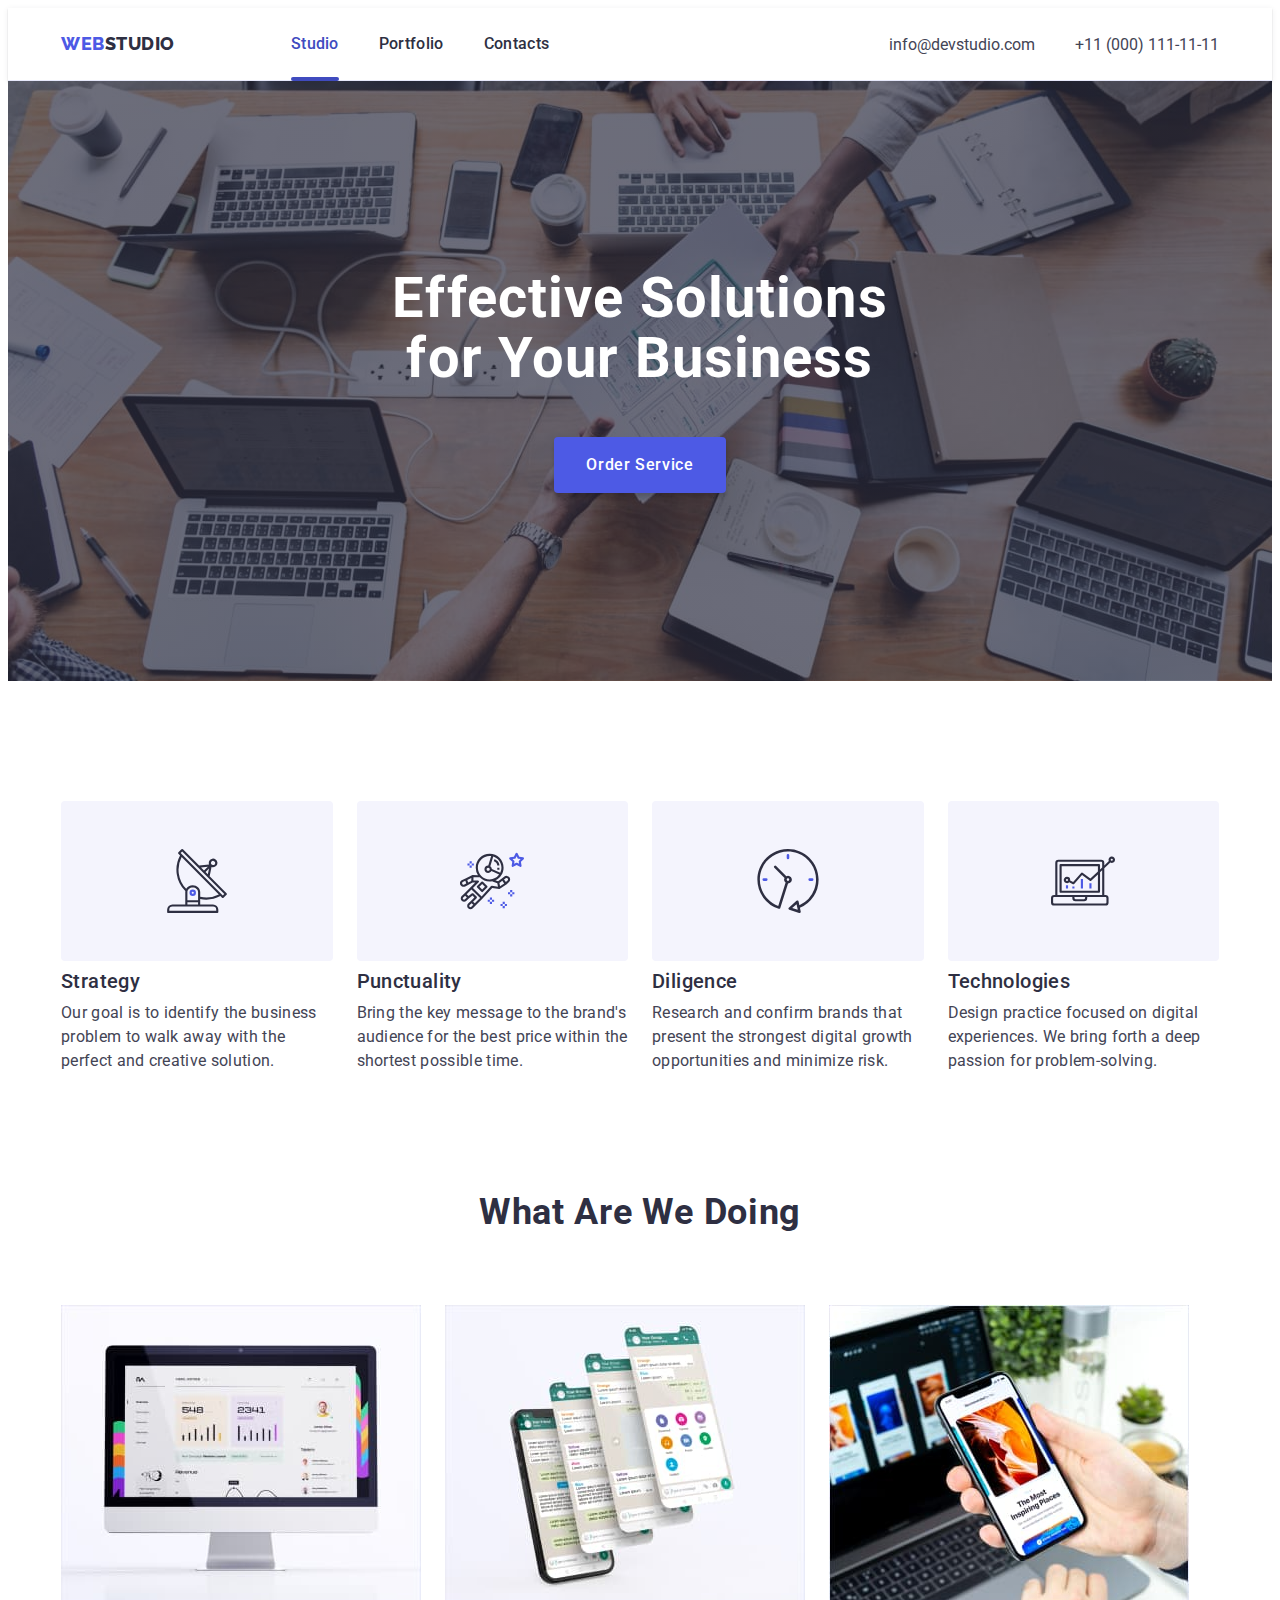
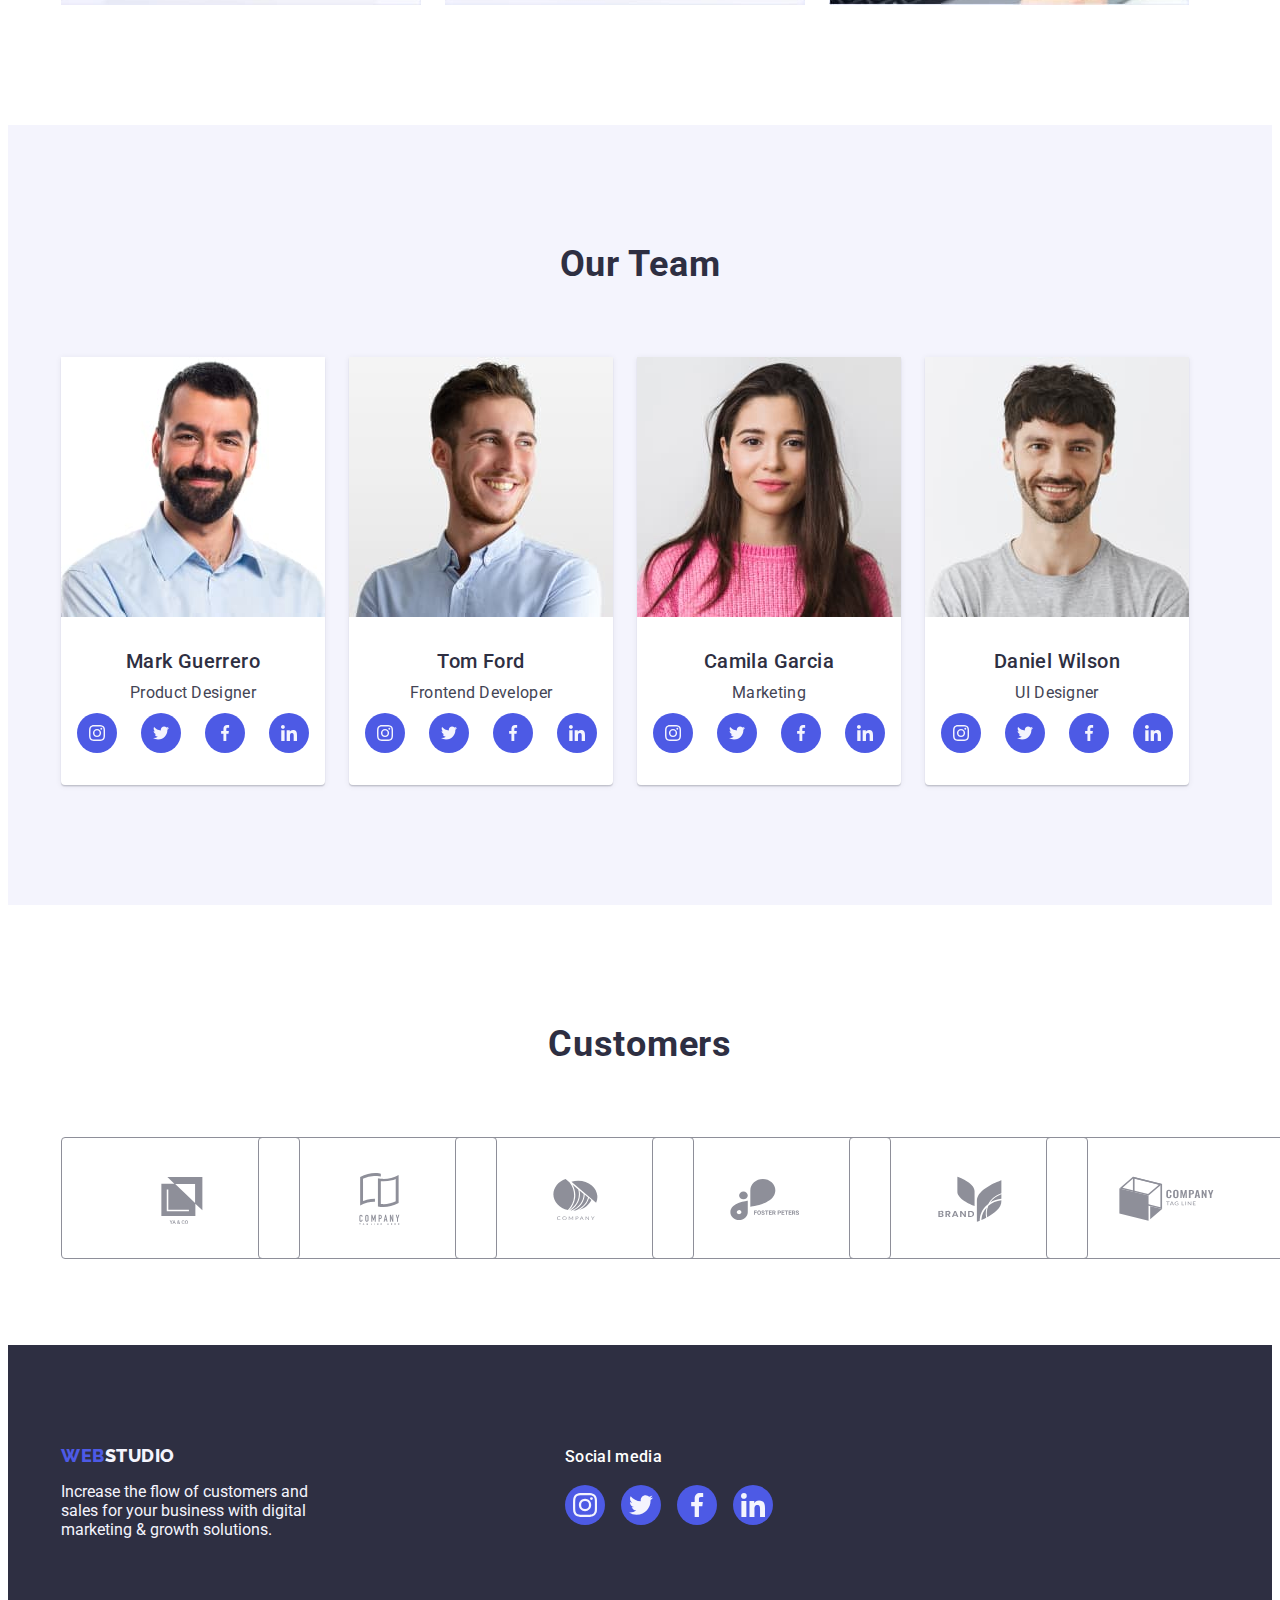
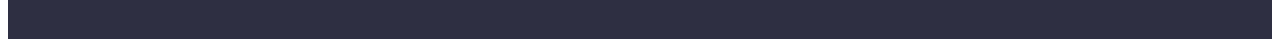
==== commit fe893107: "fixed 1.1" ====
--- a/index.html
+++ b/index.html
@@ -73,7 +73,7 @@
           <ul class="list features-flex">
             <li class="features-list-item">
               <div class="icons-fetures-container">
-                <svg class="icons-features">
+                <svg class="icons-features" width="64" height="64">
                   <use href="./images/icons.svg#icon-antenna" #icon-></use>
                 </svg>
               </div>
@@ -85,7 +85,7 @@
             </li>
             <li class="features-list-item">
               <div class="icons-fetures-container">
-                <svg class="icons-features">
+                <svg class="icons-features" width="64" height="64">
                   <use href="./images/icons.svg#icon-astronaut"></use>
                 </svg>
               </div>
@@ -97,7 +97,7 @@
             </li>
             <li class="features-list-item">
               <div class="icons-fetures-container">
-                <svg class="icons-features">
+                <svg class="icons-features" width="64" height="64">
                   <use href="./images/icons.svg#icon-clock"></use>
                 </svg>
               </div>
@@ -109,7 +109,7 @@
             </li>
             <li class="features-list-item">
               <div class="icons-fetures-container">
-                <svg class="icons-features">
+                <svg class="icons-features" width="64" height="64">
                   <use href="./images/icons.svg#icon-diagram"></use>
                 </svg>
               </div>
@@ -169,28 +169,28 @@
                 <ul class="team-inside-list list">
                   <li class="team-inside-item">
                     <a href="" class="link team-inside-link">
-                      <svg class="team-list-icons">
+                      <svg class="team-list-icons" width="16" height="16">
                         <use href="./images/icons.svg#icon-instagram"></use>
                       </svg>
                     </a>
                   </li>
                   <li class="team-inside-item">
                     <a href="" class="link team-inside-link">
-                      <svg class="team-list-icons">
+                      <svg class="team-list-icons" width="16" height="16">
                         <use href="./images/icons.svg#icon-twitter"></use>
                       </svg>
                     </a>
                   </li>
                   <li class="team-inside-item">
                     <a href="" class="link team-inside-link">
-                      <svg class="team-list-icons">
+                      <svg class="team-list-icons" width="16" height="16">
                         <use href="./images/icons.svg#icon-facebook"></use>
                       </svg>
                     </a>
                   </li>
                   <li class="team-inside-item">
                     <a href="" class="link team-inside-link">
-                      <svg class="team-list-icons">
+                      <svg class="team-list-icons" width="16" height="16">
                         <use href="./images/icons.svg#icon-linkedin"></use>
                       </svg>
                     </a>
@@ -206,28 +206,28 @@
                 <ul class="team-inside-list list">
                   <li class="team-inside-item">
                     <a href="" class="link team-inside-link">
-                      <svg class="team-list-icons">
+                      <svg class="team-list-icons" width="16" height="16">
                         <use href="./images/icons.svg#icon-instagram"></use>
                       </svg>
                     </a>
                   </li>
                   <li class="team-inside-item">
                     <a href="" class="link team-inside-link">
-                      <svg class="team-list-icons">
+                      <svg class="team-list-icons" width="16" height="16">
                         <use href="./images/icons.svg#icon-twitter"></use>
                       </svg>
                     </a>
                   </li>
                   <li class="team-inside-item">
                     <a href="" class="link team-inside-link">
-                      <svg class="team-list-icons">
+                      <svg class="team-list-icons" width="16" height="16">
                         <use href="./images/icons.svg#icon-facebook"></use>
                       </svg>
                     </a>
                   </li>
                   <li class="team-inside-item">
                     <a href="" class="link team-inside-link">
-                      <svg class="team-list-icons">
+                      <svg class="team-list-icons" width="16" height="16">
                         <use href="./images/icons.svg#icon-linkedin"></use>
                       </svg>
                     </a>
@@ -243,28 +243,28 @@
                 <ul class="team-inside-list list">
                   <li class="team-inside-item">
                     <a href="" class="link team-inside-link">
-                      <svg class="team-list-icons">
+                      <svg class="team-list-icons" width="16" height="16">
                         <use href="./images/icons.svg#icon-instagram"></use>
                       </svg>
                     </a>
                   </li>
                   <li class="team-inside-item">
                     <a href="" class="link team-inside-link">
-                      <svg class="team-list-icons">
+                      <svg class="team-list-icons" width="16" height="16">
                         <use href="./images/icons.svg#icon-twitter"></use>
                       </svg>
                     </a>
                   </li>
                   <li class="team-inside-item">
                     <a href="" class="link team-inside-link">
-                      <svg class="team-list-icons">
+                      <svg class="team-list-icons" width="16" height="16">
                         <use href="./images/icons.svg#icon-facebook"></use>
                       </svg>
                     </a>
                   </li>
                   <li class="team-inside-item">
                     <a href="" class="link team-inside-link">
-                      <svg class="team-list-icons">
+                      <svg class="team-list-icons" width="16" height="16">
                         <use href="./images/icons.svg#icon-linkedin"></use>
                       </svg>
                     </a>
@@ -280,28 +280,28 @@
                 <ul class="team-inside-list list">
                   <li class="team-inside-item">
                     <a href="" class="link team-inside-link">
-                      <svg class="team-list-icons">
+                      <svg class="team-list-icons" width="16" height="16">
                         <use href="./images/icons.svg#icon-instagram"></use>
                       </svg>
                     </a>
                   </li>
                   <li class="team-inside-item">
                     <a href="" class="link team-inside-link">
-                      <svg class="team-list-icons">
+                      <svg class="team-list-icons" width="16" height="16">
                         <use href="./images/icons.svg#icon-twitter"></use>
                       </svg>
                     </a>
                   </li>
                   <li class="team-inside-item">
                     <a href="" class="link team-inside-link">
-                      <svg class="team-list-icons">
+                      <svg class="team-list-icons" width="16" height="16">
                         <use href="./images/icons.svg#icon-facebook"></use>
                       </svg>
                     </a>
                   </li>
                   <li class="team-inside-item">
                     <a href="" class="link team-inside-link">
-                      <svg class="team-list-icons">
+                      <svg class="team-list-icons" width="16" height="16">
                         <use href="./images/icons.svg#icon-linkedin"></use>
                       </svg>
                     </a>
@@ -315,39 +315,53 @@
 
       <!-- Customers -->
       <section class="customers-container">
-        <h2 class="header-second header-customers">Customers</h2>
-        <ul class="customer-list list">
-          <li class="customers-list-item">
-            <svg class="customers-item-icon">
-              <use href="./images/icons.svg#icon-logo1"></use>
-            </svg>
-          </li>
-          <li class="customers-list-item">
-            <svg class="customers-item-icon">
-              <use href="./images/icons.svg#icon-logo2"></use>
-            </svg>
-          </li>
-          <li class="customers-list-item">
-            <svg class="customers-item-icon">
-              <use href="./images/icons.svg#icon-logo3"></use>
-            </svg>
-          </li>
-          <li class="customers-list-item">
-            <svg class="customers-item-icon">
-              <use href="./images/icons.svg#icon-logo4"></use>
-            </svg>
-          </li>
-          <li class="customers-list-item">
-            <svg class="customers-item-icon">
-              <use href="./images/icons.svg#icon-logo5"></use>
-            </svg>
-          </li>
-          <li class="customers-list-item">
-            <svg class="customers-item-icon">
-              <use href="./images/icons.svg#icon-logo6"></use>
-            </svg>
-          </li>
-        </ul>
+        <div class="container">
+          <h2 class="header-second header-customers">Customers</h2>
+          <ul class="customer-list list">
+            <li class="customers-list-item">
+              <a href="" class="customers-list-link link">
+                <svg class="customers-item-icon" width="104" height="56">
+                  <use href="./images/icons.svg#icon-logo1"></use>
+                </svg>
+              </a>
+            </li>
+            <li class="customers-list-item">
+              <a href="" class="customers-list-link link">
+                <svg class="customers-item-icon" width="104" height="56">
+                  <use href="./images/icons.svg#icon-logo2"></use>
+                </svg>
+              </a>
+            </li>
+            <li class="customers-list-item">
+              <a href="" class="customers-list-link link">
+                <svg class="customers-item-icon" width="104" height="56">
+                  <use href="./images/icons.svg#icon-logo3"></use>
+                </svg>
+              </a>
+            </li>
+            <li class="customers-list-item">
+              <a href="" class="customers-list-link link">
+                <svg class="customers-item-icon" width="104" height="56">
+                  <use href="./images/icons.svg#icon-logo4"></use>
+                </svg>
+              </a>
+            </li>
+            <li class="customers-list-item">
+              <a href="" class="customers-list-link link">
+                <svg class="customers-item-icon" width="104" height="56">
+                  <use href="./images/icons.svg#icon-logo5"></use>
+                </svg>
+              </a>
+            </li>
+            <li class="customers-list-item">
+              <a href="" class="customers-list-link link">
+                <svg class="customers-item-icon" width="104" height="56">
+                  <use href="./images/icons.svg#icon-logo6"></use>
+                </svg>
+              </a>
+            </li>
+          </ul>
+        </div>
       </section>
     </main>
 
@@ -364,32 +378,32 @@
         </div>
 
         <div class="social-links-container">
-          <b class="social-links">Social media</b>
+          <p class="social-links">Social media</p>
           <ul class="social-links-list list">
             <li class="social-links-item">
-              <a href="" class="link">
-                <svg class="social-list-icons">
+              <a href="" class="link footer-social-link">
+                <svg class="social-list-icons" width="24" height="24">
                   <use href="./images/icons.svg#icon-instagram"></use>
                 </svg>
               </a>
             </li>
             <li class="social-links-item">
-              <a href="" class="link">
-                <svg class="social-list-icons">
+              <a href="" class="link footer-social-link">
+                <svg class="social-list-icons" width="24" height="24">
                   <use href="./images/icons.svg#icon-twitter"></use>
                 </svg>
               </a>
             </li>
             <li class="social-links-item">
-              <a href="" class="link">
-                <svg class="social-list-icons">
+              <a href="" class="link footer-social-link">
+                <svg class="social-list-icons" width="24" height="24">
                   <use href="./images/icons.svg#icon-facebook"></use>
                 </svg>
               </a>
             </li>
             <li class="social-links-item">
-              <a href="" class="link">
-                <svg class="social-list-icons">
+              <a href="" class="link footer-social-link">
+                <svg class="social-list-icons" width="24" height="24">
                   <use href="./images/icons.svg#icon-linkedin"></use>
                 </svg>
               </a>
@@ -402,7 +416,7 @@
     <div class="backdrop is-hidden" data-modal>
       <div class="modal-window">
         <button type="button" class="modal-close-btn" data-modal-close>
-          <svg class="modal-close-icon">
+          <svg class="modal-close-icon" width="8" height="8">
             <use href="./images/icons.svg#icon-close-modal"></use>
           </svg>
         </button>
--- a/css/styles.css
+++ b/css/styles.css
@@ -62,6 +62,8 @@
 /* Header */
 .border {
   border-bottom: 1px solid var(--cornflower);
+  box-shadow: 0px 2px 1px rgba(46, 47, 66, 0.08),
+    0px 1px 1px rgba(46, 47, 66, 0.16), 0px 1px 6px rgba(46, 47, 66, 0.08);
 }
 .flex-header {
   display: flex;
@@ -114,9 +116,9 @@
   background-color: var(--ocean);
   height: 4px;
   position: absolute;
-  bottom: 0px;
   left: 0;
   right: 0;
+  bottom: -1px;
 }
 .address {
   font-style: normal;
@@ -142,6 +144,9 @@
   background-repeat: no-repeat;
   text-align: center;
   padding: 188px 0;
+  max-width: 1440px;
+  background-position: center;
+  background-size: cover;
 }
 .hero-header {
   color: var(--white);
@@ -196,7 +201,7 @@
   font-size: 36px;
   font-weight: 700;
   line-height: 1.11;
-  letter-spacing: 0.72px;
+  letter-spacing: 0.02em;
   text-transform: capitalize;
   color: var(--navyblue);
 }
@@ -216,16 +221,16 @@
   line-height: 1.5;
   letter-spacing: 0.02em;
 }
-.icons-features {
-  width: 64px;
-  height: 64px;
-}
+
 .icons-fetures-container {
   height: 112px;
   background-color: var(--cloud);
   border-radius: 4px;
   padding: 24px 100px;
   margin-bottom: 8px;
+  display: flex;
+  justify-content: center;
+  align-items: center;
 }
 /* Occupation */
 .occupation-wrap {
@@ -241,7 +246,9 @@
 .occupation-flex {
   flex-basis: calc((100%-48px) / 3);
 }
+
 /* Team */
+
 .team-flex {
   display: flex;
   gap: 24px;
@@ -263,8 +270,8 @@
     0px 1px 1px 0px rgba(46, 47, 66, 0.16),
     0px 1px 6px 0px rgba(46, 47, 66, 0.08);
 }
-.team-point:hover .team-inside-item,
-.team-point:focus .team-inside-item {
+.team-point:hover .team-inside-link,
+.team-point:focus .team-inside-link {
   background-color: var(--ocean);
 }
 
@@ -281,26 +288,26 @@
   justify-content: center;
 }
 .team-inside-item {
+  width: 40px;
+  height: 40px;
+}
+.team-inside-link {
+  width: 100%;
+  height: 100%;
   background-color: var(--iris);
   border-radius: 50%;
-  width: 40px;
-  height: 40px;
-  position: relative;
+  display: flex;
+  justify-content: center;
+  align-items: center;
   transition: background-color 250ms cubic-bezier(0.4, 0, 0.2, 1);
 }
 .team-list-icons {
-  width: 16px;
-  height: 16px;
   fill: var(--cloud);
-  position: absolute;
-  top: 50%;
-  left: 50%;
-  transform: translate(-50%, -50%);
 }
 
 /* Customers */
 .customers-container {
-  padding: 120px 156px;
+  padding: 120px 0;
   background-color: var(--white);
 }
 .header-customers {
@@ -312,29 +319,41 @@
   gap: 24px;
 }
 .customers-list-item {
-  flex-basis: calc((100% - 5 * 24px) / 6);
+  flex-basis: calc((100% - 120px) / 6);
+  height: 88px;
+}
+.customers-list-link {
+  width: 100%;
+  height: 100%;
+  border: 1px solid var(--light-slate);
+  color: var(--light-slate);
+  border-radius: 4px;
   padding: 16px 32px;
-  border-radius: 4px;
-  border: 1px solid var(--light-slate);
-  transition: border-color 250ms cubic-bezier(0.4, 0, 0.2, 1);
+  display: flex;
+  align-items: center;
+  justify-content: center;
+  color: var(--light-slate);
+  transition: border-color 250ms cubic-bezier(0.4, 0, 0.2, 1),
+    color 250ms cubic-bezier(0.4, 0, 0.2, 1);
 }
 .customers-item-icon {
-  width: 104px;
-  height: 56px;
-  fill: var(--light-slate);
-  transition: fill 250ms cubic-bezier(0.4, 0, 0.2, 1);
-}
-.customers-list-item:hover .customers-item-icon {
-  fill: var(--ocean);
-}
-.customers-list-item:hover {
+  fill: currentColor;
+}
+
+.team-inside-link:focus,
+.customers-list-link:hover {
   border-color: var(--ocean);
+  color: var(--ocean);
 }
 
 /* Footer */
 .footer-container {
   display: flex;
   gap: 120px;
+  align-items: baseline;
+}
+.container-logo-footer {
+  margin-right: 120px;
 }
 .logo-studio {
   color: var(--cloud);
@@ -357,32 +376,33 @@
   line-height: 1.5;
   letter-spacing: 0.02em;
   color: var(--white);
+  font-size: 16px;
+  margin-bottom: 16px;
 }
 .social-links-list {
   display: flex;
   gap: 16px;
-  margin-top: 16px;
 }
 .social-links-item {
   width: 40px;
   height: 40px;
+}
+.footer-social-link {
+  width: 100%;
+  height: 100%;
   background-color: var(--iris);
   border-radius: 50%;
-  position: relative;
   transition: background-color 250ms cubic-bezier(0.4, 0, 0.2, 1);
-}
-.social-links-item:hover,
-.social-links-item:focus {
+  display: flex;
+  align-items: center;
+  justify-content: center;
+}
+.footer-social-link:hover,
+.footer-social-link:focus {
   background-color: var(--green);
 }
 .social-list-icons {
-  height: 24px;
-  width: 24px;
   fill: var(--cloud);
-  position: absolute;
-  top: 50%;
-  left: 50%;
-  transform: translate(-50%, -50%);
 }
 
 /* Modal window */
@@ -417,6 +437,11 @@
 .modal-close-btn {
   width: 24px;
   height: 24px;
+  display: flex;
+  align-items: center;
+  justify-content: center;
+  padding: 0;
+  cursor: pointer;
   background-color: var(--cornflower);
   border-radius: 50%;
   position: absolute;
@@ -424,15 +449,14 @@
   right: 24px;
   border: 1px solid rgba(0, 0, 0, 0.1);
   transition: background-color 250ms cubic-bezier(0.4, 0, 0.2, 1),
-    border-color 250ms cubic-bezier(0.4, 0, 0.2, 1);
-}
-.modal-close-btn:active {
+    border 250ms cubic-bezier(0.4, 0, 0.2, 1);
+}
+.modal-close-btn:hover,
+.modal-close-btn:focus {
   background-color: var(--ocean);
-  border-color: transparent;
+  border: none;
 }
 .modal-close-icon {
-  width: 8px;
-  height: 8px;
   fill: var(--navyblue);
   position: absolute;
   top: 50%;
@@ -440,12 +464,13 @@
   transition: fill 250ms cubic-bezier(0.4, 0, 0.2, 1);
   transform: translate(-50%, -50%);
 }
-.modal-close-btn:active .modal-close-icon {
+.modal-close-btn:hover .modal-close-icon,
+.modal-close-btn:focus .modal-close-icon {
   fill: var(--white);
 }
 .is-hidden {
   visibility: hidden;
-  opacity: transparent;
+  opacity: 0;
   pointer-events: none;
 }
 
@@ -499,9 +524,13 @@
 }
 .projects-list-item {
   width: calc((100% - 48px) / 3);
+}
+.projects-list-link {
+  display: block;
   transition: box-shadow 250ms cubic-bezier(0.4, 0, 0.2, 1);
 }
-.projects-list-item:hover {
+.projects-list-link:hover,
+.projects-list-link:focus {
   box-shadow: 0px 2px 1px 0px rgba(46, 47, 66, 0.08),
     0px 1px 1px 0px rgba(46, 47, 66, 0.16),
     0px 1px 6px 0px rgba(46, 47, 66, 0.08);
@@ -526,22 +555,22 @@
   position: relative;
   overflow: hidden;
 }
-.card-cover {
+.card-cover-text {
+  color: var(--cloud);
+  line-height: 1.5;
+  letter-spacing: 0.02em;
+  font-size: 16px;
   position: absolute;
   top: 0;
   left: 0;
   width: 100%;
   height: 100%;
   background-color: var(--iris);
-  padding: 40px 32px 164px;
+  padding: 40px 32px;
   transition: transform 250ms cubic-bezier(0.4, 0, 0.2, 1);
   transform: translateY(100%);
 }
-.projects-list-item:hover .card-cover {
+.projects-list-link:hover .card-cover-text,
+.projects-list-link:focus .card-cover-text {
   transform: translateY(0);
 }
-.card-cover-text {
-  color: var(--cloud);
-  line-height: 1.5;
-  letter-spacing: 0.02em;
-}
